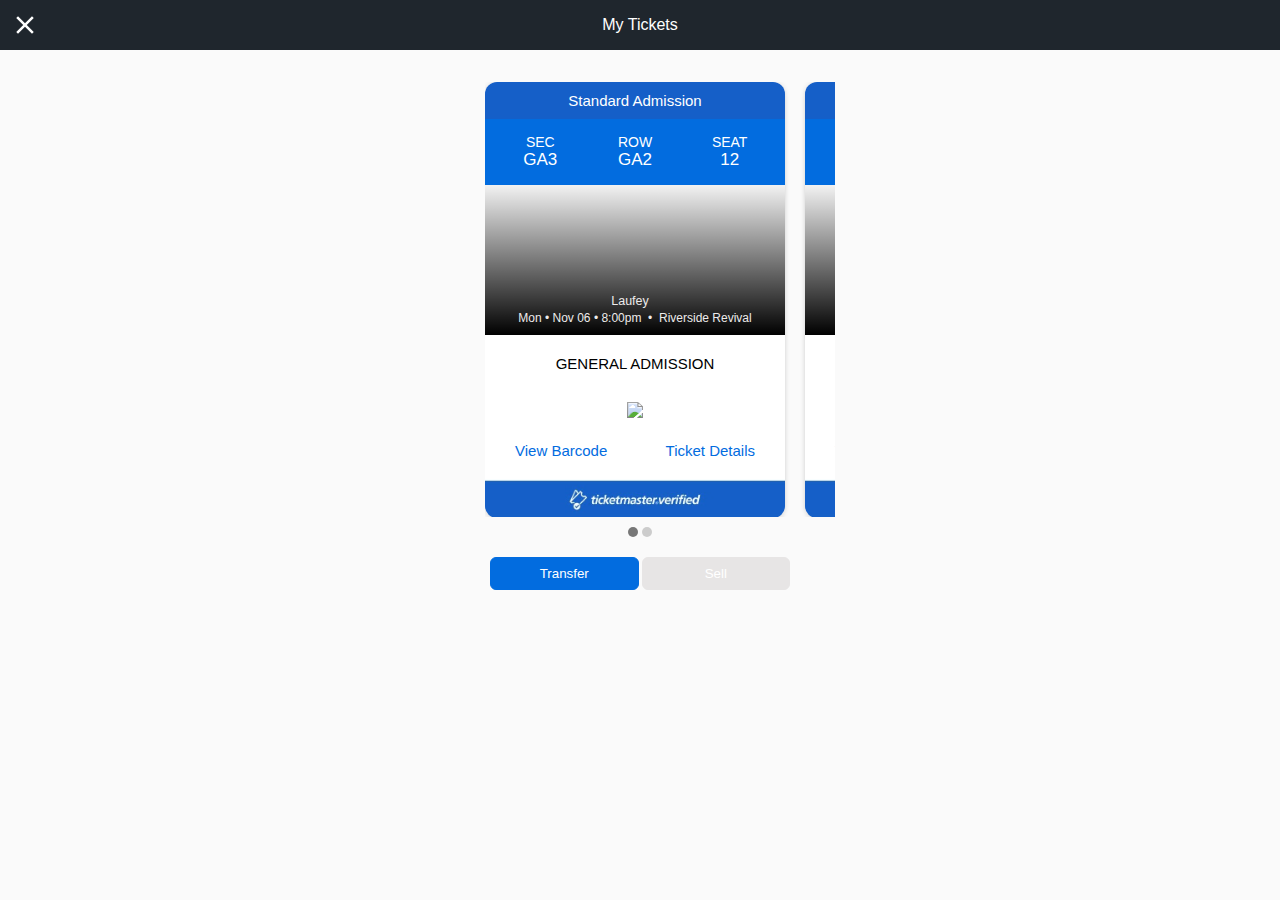
==== index.html @ c7058756 "test" ====
<!DOCTYPE html>
<html lang="en">

<head>
    <meta charset="UTF-8">
    <meta http-equiv="X-UA-Compatible" content="IE=edge">
    <meta name="viewport" content="width=device-width, initial-scale=1, maximum-scale=1, user-scalable=0">
    <meta name="theme-color" content="#1F262D">
    <link rel="icon" sizes="144x144" href="/static/images/android-launchericon-144-144.png">
    <link rel="icon" sizes="144x144" href="/android-launchericon-144-144.png">
    <link rel="manifest" href="/static/manifest2.json" />
    <link rel="icon" href="/static/favicon.ico" type="image/x-icon">
    <link rel="apple-touch-icon" href="/static/images/android-launchericon-144-144.png">
    <link rel="stylesheet" href="style.css" type="text/css">
    <script src="https://cdnjs.cloudflare.com/ajax/libs/jquery/1.3.0/jquery.min.js"></script>

    <!-- Latest compiled and minified CSS -->
    <!-- <link rel="stylesheet" href="https://cdn.jsdelivr.net/npm/bootstrap@3.3.7/dist/css/bootstrap.min.css" > -->

    <!-- Optional theme -->
    <link rel="stylesheet" href="https://cdn.jsdelivr.net/npm/bootstrap@3.3.7/dist/css/bootstrap-theme.min.css" >

    <!-- Latest compiled and minified JavaScript -->
    <!-- <script src="https://cdn.jsdelivr.net/npm/bootstrap@3.3.7/dist/js/bootstrap.min.js" ></script> -->

    <!-- <script src="https://code.jquery.com/jquery-3.6.0.min.js"></script> -->

    <!-- <script src="https://code.jquery.com/jquery-3.2.1.slim.min.js" integrity="sha384-KJ3o2DKtIkvYIK3UENzmM7KCkRr/rE9/Qpg6aAZGJwFDMVNA/GpGFF93hXpG5KkN" crossorigin="anonymous"></script> -->
    <!-- <script src="https://cdnjs.cloudflare.com/ajax/libs/popper.js/1.12.3/umd/popper.min.js" integrity="sha384-vFJXuSJphROIrBnz7yo7oB41mKfc8JzQZiCq4NCceLEaO4IHwicKwpJf9c9IpFgh" crossorigin="anonymous"></script> -->
    <!-- <script src="https://maxcdn.bootstrapcdn.com/bootstrap/4.0.0-beta.2/js/bootstrap.min.js" integrity="sha384-alpBpkh1PFOepccYVYDB4do5UnbKysX5WZXm3XxPqe5iKTfUKjNkCk9SaVuEZflJ" crossorigin="anonymous"></script> -->
    
    <title>Ticketmaster</title>
</head>
<style>
    body {
        position: relative;
    }

    #vt {
        display: flex;
        align-items: center;
        justify-content: space-between;
    }

    #vt a {
        font-size: 15px;
    }

    #sub_t {
        font-size: 15px;
        color: #000;
    }

    div[for="card"] {
        min-height: 400px;
    }

    div[for="pay"] {
        padding: 30px 0 20px 0;
    }

    div[for="cards"] {
        display: grid;
        grid-template-columns: auto auto auto auto;
        grid-gap: 20px;
        width: 350px;
        overflow-x: scroll;
        overflow-y: hidden;
        margin-left: -5px;
    }

    #hc {
        font-size: 13px;
        font-weight: bold;
        display: flex;
        align-content: center;
        padding: 5px red;
    }

    #hc img {
        height: 14px;
        margin-top: 3px;
        margin-right: 2px;
    }

    #bnav {
        display: flex;
        align-content: center;
        justify-content: space-between;
    }

    #mi {
        display: flex;
        font-size: 14px;
        color: #026CDF;
        padding: 5px;
    }

    #mi svg {
        height: 19px;
        fill: #026CDF;
        margin-right: 3px;
    }

    .overlay {
        position: absolute;
        width: 100%;
        background-color: rgb(0 0 0 / 40%);
        top: 0;
        bottom: 0;
        left: 0;
        right: 0;
        display: none;
    }

    .modal-wapper {
        height: 100%;
        background-color: transparent;
        width: 100%;
        position: relative;
    }

    .modal {
        background-color: #fff;
        width: 100%;
        height: 0px;
        position: absolute;
        bottom: 0;
    }

    .modal-header {
        text-align: center;
        padding: 15px 3px;
        border-bottom: 1px solid #d8c7c7;
        font-weight: bold;
        /* color: white; */
        margin-bottom: 5px;
        /* background-color: #026CDF; */
    }

    .modal a {
        text-decoration: none;
        font-size: 17px;
        color: #026CDF;
        font-family: averta_semibold, sans-serif;
        font-weight: 400;
    }

    .modal-footer {
        display: flex;
        align-items: center;
        justify-content: space-between;
        padding: 10px 8px;
        padding: 26px 8px;
        background-color: #f5f5f5;
    }

    .modal-footer:first-child {
        color: #ccc
    }

    .modal-body {
        padding: 10px;
    }

    div[for="info"] {
        padding: 12px;
        border: 1px solid #4f4c4c;
        background-color: rgb(79 76 76 / 4%);
        border-radius: 4px;
        display: grid;
        grid-template-columns: 10% 90%;
        grid-gap: 5px;
    }

    .info2 {
        padding: 12px;
        margin: 12px;
        /* border: 1px solid #4f4c4c; */
        background-color: rgb(79 76 76 / 4%);
        /* border-radius: 4px; */
        /* display: grid; */
        /* grid-template-columns: 10% 90%; */
        /* grid-gap: 5px; */
    }

    .para1{
        margin: 10px 10px 03px 0px;
        font-size: 12.5px !important;
        /* font-size: small; *
        /* padding: 0%; */
    }
    .text1{
        font-size: 12px !important;
    }

    .para2{
        text-align: justify;
        /* padding: 5px 0 5px 0; */
    }

    .para{
        margin: 0%;
        padding: 0%;
    }

    div[for="info"] p {
        margin: 0;
    }

    div[for="_info"] {
        display: flex;
        align-items: center;
        justify-content: space-between;
        padding: 20px 0px 10px 0px;
    }

    div[for="_info"] div[for="plc"] {
        font-size: 19px;
        color: #5f5f5f;
    }

    div[for="_info"] div[for="ticks"] {
        color: #959595;
    }

    div[for="seats"] {
        display: flex;
        align-items: center;
        justify-content: flex-start;
        padding: 0px 10px 30px 10px;
        border-bottom: 1px solid #d8c7c7;
        margin-bottom: 39px;
    }

    div[for="seat"] {
        border: 1px solid #ccc;
        height: 95px;
        width: 93px;
        border-radius: 12px;
        margin-right: 15px;
        box-shadow: rgba(0, 0, 0, 0.05) 0px 5px 25px 0px, rgba(0, 0, 0, 0.08) 0px 0px 0px 1px;
    }

    div[for="seat"] div[for="body"] {
        display: flex;
        align-items: center;
        justify-content: center;
    }

    div[for="sinfo"] {
        text-align: center;
        padding: 9px 5px;
        background-color: #026cdf;
        color: #fff;
        border-top-right-radius: 12px;
        border-top-left-radius: 12px;
    }

    div[for="seat"] div[for="body"] svg {
        border: 1px solid #dddbdb;
        border-radius: 100%;
    }

    div[for="seat"][is="selected"] div[for="body"] svg {
        visibility: visible;
    }

    div[for="seat"][is=""] div[for="body"] svg path {
        fill: #fff !important;
    }
</style>

<body>
    <div for="top-bar">
        <div for="icon">
            <svg viewBox="0 0 24 24"><path d="M19 6.41L17.59 5 12 10.59 6.41 5 5 6.41 10.59 12 5 17.59 6.41 19 12 13.41 17.59 19 19 17.59 13.41 12z"></path></svg>
        </div>
        <div>
            <span>My Tickets</span>
        </div>
        <!-- <div for="icon">
            <p>Help</p>
        </div> -->
        <div>

        </div>
    </div>
    
    <!-- HEALTH CHECK -->
  
    <!-- <div id="bnav" style="border-bottom: 1px solid #ababab; ">
        <div id="hc">
            <img src="https://www.ticketmaster.com/s3images/healthcheck/Health_Check_Small.svg" alt="health check icon">
            <img src="/static/images/Health_Check_Small.svg" alt="health check icon">
            <span p-2 > Health Check Required </span>
        </div>
        <div id="mi">
            <svg xmlns="http://www.w3.org/2000/svg" viewBox="0 0 50 50"><path d="M 25 2 C 12.309295 2 2 12.309295 2 25 C 2 37.690705 12.309295 48 25 48 C 37.690705 48 48 37.690705 48 25 C 48 12.309295 37.690705 2 25 2 z M 25 4 C 36.609824 4 46 13.390176 46 25 C 46 36.609824 36.609824 46 25 46 C 13.390176 46 4 36.609824 4 25 C 4 13.390176 13.390176 4 25 4 z M 25 11 A 3 3 0 0 0 22 14 A 3 3 0 0 0 25 17 A 3 3 0 0 0 28 14 A 3 3 0 0 0 25 11 z M 21 21 L 21 23 L 22 23 L 23 23 L 23 36 L 22 36 L 21 36 L 21 38 L 22 38 L 23 38 L 27 38 L 28 38 L 29 38 L 29 36 L 28 36 L 27 36 L 27 21 L 26 21 L 22 21 L 21 21 z"></path></svg>            
            <span>More info</span>
        </div>
    </div> -->

    <main>
        <div for="cards">

            <!-- 1ST CARD -->

            <div for="card">
                <div for="head" style="text-align: center;">
                    Standard Admission
                </div>
                <div for="head_info">
                    <div class="head_seat">
                        <div>SEC</div>
                        <div>GA3</div>
                    </div>
                    <div>
                        <div>ROW</div>
                        <div>GA2</div>
                    </div>
                    <div>
                        <div>SEAT</div>
                        <div>12</div>
                    </div>
                </div>
               
                <div for="content">

                    <!--  TXT -->
                    <!-- <img src="https://s1.ticketm.net/dam/a/c79/5ff8966f-27b4-4281-8c20-f7ba13f37c79_SOURCE?width=900&height=510&fit=crop&auto=webp" alt=""> -->

                    <!-- TYLER -->
                    <!-- <img src="https://hiboatmedia.com/wp-content/uploads/2023/06/8BC9586D-67E3-466B-AD36-99A5948D3D99-export.jpeg" alt=""> -->
                    
                    <!-- BRYSON TYLER -->
                    <!-- <img src="https://s1.ticketm.net/dam/a/f1c/5fa3a5e6-a44f-49a3-81dd-30b9458d6f1c_TABLET_LANDSCAPE_LARGE_16_9.jpg?width=900&height=510&fit=crop&auto=webp" alt=""> -->
                  
                    <!-- DOM DOLLA -->
                    <!-- <img src="https://s1.ticketm.net/dam/a/161/8322c65e-8363-48f6-9847-15afaa599161_1753121_TABLET_LANDSCAPE_LARGE_16_9.jpg?width=900&height=510&fit=crop&auto=webp" alt=""> -->

                    <!-- CHRIS LAKE -->
                    <!-- <img src="https://s1.ticketm.net/dam/a/c14/8ec385a9-eb8b-4b9c-861d-0dc3e944cc14_1071881_RETINA_PORTRAIT_16_9.jpg" alt=""> -->
                    
                    <!-- !-- FUTURE -->
                    <!-- <img src="https://s1.ticketm.net/dam/a/c01/7ac7bcae-4fd0-4ac1-9e7e-ef9c6f236c01_1085981_TABLET_LANDSCAPE_LARGE_16_9.jpg?width=900&height=510&fit=crop&auto=webp" alt=""> -->

                    <!-- FITURE II -->
                    <!-- <img src="https://destinationksa.com/wp-content/uploads/2022/11/Future.jpg" alt=""> -->

                    <!-- BRUNO MARS -->
                    <!-- <img src="https://s1.ticketm.net/dam/a/e65/bb733d2d-c17f-462b-aff7-d2d445f2fe65_TABLET_LANDSCAPE_LARGE_16_9.jpg?width=900&height=510&fit=crop&auto=webp" alt=""> -->
 
                    <!-- WIZKID -->        
                    <!-- <img src="https://s1.ticketm.net/dam/a/1fd/cb9a4ed5-6e89-4281-9c55-48d90ccf91fd_SOURCE?width=900&height=510&fit=crop&auto=webp" alt="" srcset=""> -->

                    <!-- Posnt M -->
                   <!-- <img src="https://s1.ticketm.net/dam/a/40c/c3796189-4b81-425d-ab1b-f2b34c38f40c_1714331_TABLET_LANDSCAPE_LARGE_16_9.jpg?width=900&height=510&fit=crop&auto=webp" alt="" srcset="">  -->

                    <!-- BLACKPINK -->
                    <!-- <img src="https://s1.ticketm.net/dam/a/9c6/e83c76a4-409a-48ed-a707-999c92c049c6_1778711_TABLET_LANDSCAPE_LARGE_16_9.jpg?width=900&height=510&fit=crop&auto=webp" alt="" srcset=""> -->

                    <!-- DADDY YANKEE -->
                    <!-- <img src="https://s1.ticketm.net/dam/a/964/413f674e-8fec-4141-990a-9815d011e964_1642601_TABLET_LANDSCAPE_LARGE_16_9.jpg?width=900&height=510&fit=crop&auto=webp" alt=""> -->

                    <!-- STRAY KIDS -->
                    <!-- <img src="https://s1.ticketm.net/dam/a/163/979bcdb3-888c-4c7e-ba52-5bce87c30163_1666851_SOURCE.jpg?width=900&height=510&fit=crop&auto=webp" alt=""> -->

                    <!-- Lady Gaga -->
                    <!-- <img src="https://s1.ticketm.net/dam/a/7d9/eee0a58c-78f3-4da2-945f-fa60c12877d9_1630911_TABLET_LANDSCAPE_LARGE_16_9.jpg?width=900&height=510&fit=crop&auto=webp" alt="" srcset=""> -->
                    
                    <!-- ALICIA KEYS -->
                    <!-- <img src="https://s1.ticketm.net/dam/a/db4/fe18a6d9-7359-4621-a145-7b0ec8cc8db4_1672261_TABLET_LANDSCAPE_LARGE_16_9.jpg?width=900&height=510&fit=crop&auto=webp" alt=""> -->
                    
                    <!-- JONAS BROTHERS -->
                    <!-- <img src="https://s1.ticketm.net/dam/a/d52/36672e9a-7599-43a2-83b2-fc079351dd52_SOURCE?width=900&height=510&fit=crop&auto=webp" alt=""> -->

                    <!-- KENDRICK -->
                    <!-- <img src="https://s1.ticketm.net/dam/a/9f3/9b28e63a-467b-4bcc-b86e-0990372789f3_1695141_TABLET_LANDSCAPE_LARGE_16_9.jpg?width=900&height=510&fit=crop&auto=webp" alt=""> -->
                    
                    <!-- Adele -->
                    <!-- <img src="https://s1.ticketm.net/dam/a/755/b91aed75-2a53-4cfd-a0f3-8eddb6e1f755_1747231_TABLET_LANDSCAPE_LARGE_16_9.jpg?width=900&height=510&fit=crop&auto=webp" alt=""> -->
                    
                    <!-- CHEMICAL -->
                    <!-- <img src="https://s1.ticketm.net/dam/a/e7d/3718025a-e84a-4d2b-b014-8aa506d7ee7d_1681131_TABLET_LANDSCAPE_LARGE_16_9.jpg?width=900&height=510&fit=crop&auto=webp" alt="" srcset=""> -->

                    <!-- BURNABOY -->
                    <!-- <img src="https://s1.ticketm.net/dam/a/83e/f1a9de65-ab88-45ef-85b7-e080a16cb83e_1135641_TABLET_LANDSCAPE_LARGE_16_9.jpg?width=900&height=510&fit=crop&auto=webp" alt=""> -->
                    
                   <!-- Lorde -->
                   <!-- <img src="https://s1.ticketm.net/dam/a/3ce/35a955ea-b66f-470b-b611-1ff39fee13ce_1461101_TABLET_LANDSCAPE_LARGE_16_9.jpg?width=900&height=510&fit=crop&auto=webp" alt="" srcset="">  -->
                    
                    <!-- KID CUDI -->
                    <!-- <img src="https://s1.ticketm.net/dam/a/5eb/9d6670df-9dd6-4463-90a1-ca27d074f5eb_1722401_TABLET_LANDSCAPE_LARGE_16_9.jpg?width=900&height=510&fit=crop&auto=webp" alt=""> -->

                    <!-- Elton  -->
                    <!-- <img src="https://s1.ticketm.net/dam/a/091/79aece6d-f029-4c50-ac8b-eae50eca6091_1762451_TABLET_LANDSCAPE_LARGE_16_9.jpg?width=900&height=510&fit=crop&auto=webp" alt=""> -->

                    <!-- Omar Apollo -->
                    <!-- <img src="https://s1.ticketm.net/dam/a/29c/0798c058-235d-423e-993b-43b87c35e29c_1756511_TABLET_LANDSCAPE_LARGE_16_9.jpg?width=900&height=510&fit=crop&auto=webp" alt=""> -->

                    <!-- USHER -->
                    <!-- <img src="https://s1.ticketm.net/dam/a/cca/edc5c4c0-1353-433e-8d6b-87e2779dacca_1615601_TABLET_LANDSCAPE_LARGE_16_9.jpg?width=900&height=510&fit=crop&auto=webp" alt=""> -->

                     <!-- 1975 -->
                     <!-- <img src="https://s1.ticketm.net/dam/a/771/d853fa6a-a436-4ace-895f-b54cbbf5b771_1761531_TABLET_LANDSCAPE_LARGE_16_9.jpg?width=900&height=510&fit=crop&auto=webp" alt=""> -->
                    
                     <!-- 1975 II-->
                     <!-- <img src="https://readdork.com/wp-content/uploads/2022/09/The-1975-4-Credit-Samuel-Bradley-scaled-e1662050116165.jpg" alt=""> -->

                    <!-- HARRY STYLES -->
                    <!-- <img src="https://s1.ticketm.net/dam/a/3a7/e3ade5f9-dc36-4bff-b009-554ced9ea3a7_1645391_TABLET_LANDSCAPE_LARGE_16_9.jpg?width=900&height=510&fit=crop&auto=webp" alt=""> -->
                    
                    <!-- Paramore -->
                    <!-- <img src="https://s1.ticketm.net/dam/a/2f5/a55e7aa0-9008-4e26-8595-74376a4b52f5_1741111_TABLET_LANDSCAPE_LARGE_16_9.jpg?width=900&height=510&fit=crop&auto=webp" alt="" srcset="">  -->

                    <!-- Lizzo -->
                    <!-- <img src="https://s1.ticketm.net/dam/a/c34/fadd5ec8-b895-4e3b-9044-ad5fd292dc34_1801791_TABLET_LANDSCAPE_LARGE_16_9.jpg?width=900&height=510&fit=crop&auto=webp" alt="" srcset="">  -->

                    <!-- MAXWELL -->
                    <!-- <img src="https://s1.ticketm.net/dam/a/2ab/65367186-73f0-4380-bf2b-b4662f34b2ab_1666331_TABLET_LANDSCAPE_LARGE_16_9.jpg?width=900&height=510&fit=crop&auto=webp" alt=""> -->
                    
                    <!-- HAMILTON -->
                    <!-- <img src="https://s1.ticketm.net/dam/a/8e6/f5a59548-b78a-49f2-9bb3-401297f568e6_570111_TABLET_LANDSCAPE_LARGE_16_9.jpg?width=900&height=510&fit=crop&auto=webp" alt=""> -->

                    <!-- Beach House -->
                    <!-- <img src="https://s1.ticketm.net/dam/a/a8b/3d94d258-1499-4ff7-ad69-776050b84a8b_1816551_TABLET_LANDSCAPE_LARGE_16_9.jpg?width=900&height=510&fit=crop&auto=webp" alt=""> -->
                     
                    <!-- CHRIS ROCK  -->
                    <!-- <img src="https://s1.ticketm.net/dam/a/504/23cf907b-f309-4da4-a6d2-9e8ad4826504_1815931_TABLET_LANDSCAPE_LARGE_16_9.jpg?width=900&height=510&fit=crop&auto=webp" alt=""> -->

                    <!-- LOVEJOY -->
                    <!-- <img src="https://s1.ticketm.net/dam/a/dc3/02bb3bb7-0150-4eb1-b4da-9d8959703dc3_1848861_TABLET_LANDSCAPE_LARGE_16_9.jpg?width=900&height=510&fit=crop&auto=webp" alt="" srcset="">  -->

                    <!-- Rainbow -->
                    <!-- <img src="https://s1.ticketm.net/dam/a/33f/af69037d-a412-4d9f-87bd-9999a276933f_1666311_TABLET_LANDSCAPE_LARGE_16_9.jpg?width=900&height=510&fit=crop&auto=webp" alt="" srcset="">  -->

                    <!-- Asake -->
                    <!-- <img src="https://s3.eu-west-2.amazonaws.com/onsale-img/tmimages/TM_GenCatImgs_Generic.jpg" alt="" srcset="">  -->

                    <!-- BILLIE  -->
                    <!-- <img src="https://s1.ticketm.net/dam/a/16b/54be164f-49f9-4fc2-b0a9-5e7d3833f16b_1439751_TABLET_LANDSCAPE_LARGE_16_9.jpg?width=900&height=510&fit=crop&auto=webp" alt=""> -->

                    <!-- Balmore -->
                    <!-- <img src="https://s1.ticketm.net/dam/a/dcc/3a889254-eccf-4f23-a303-8b189abc2dcc_1393131_TABLET_LANDSCAPE_LARGE_16_9.jpg?width=900&height=510&fit=crop&auto=webp" alt=""> -->
                    
                     <!-- GloRilla -->
                     <!-- <img src="https://s1.ticketm.net/dam/a/645/4b226a62-5e2b-437f-8394-dccc5dc9d645_1843081_TABLET_LANDSCAPE_LARGE_16_9.jpg?width=900&height=510&fit=crop&auto=webp" alt="" srcset="">  -->

                    <!-- NCT127 -->
                    <!-- <img src="https://s1.ticketm.net/dam/a/669/b830a7b0-27e4-4997-a566-262408035669_1773921_TABLET_LANDSCAPE_LARGE_16_9.jpg?width=900&height=510&fit=crop&auto=webp" alt=""> -->
                    
                    <!-- NOAH KAHAN -->
                    <!-- <img src="https://s1.ticketm.net/dam/a/59a/beacf8b2-25cc-473e-991b-bec74000b59a_SOURCE?width=900&height=510&fit=crop&auto=webp" alt="" srcset=""> -->

                    <!-- TOVE LO -->
                    <!-- <img src="https://s1.ticketm.net/dam/a/846/d39ac6cf-c40f-4e76-b3fa-3b5a5536a846_1799031_TABLET_LANDSCAPE_LARGE_16_9.jpg?width=900&height=510&fit=crop&auto=webp" alt="" srcset="">  -->

                    <!-- BOOGIE -->
                    <!-- <img src="https://s1.ticketm.net/dam/a/47c/96b233e3-6111-4a59-aca4-6f5ad882747c_SOURCE?width=900&height=510&fit=crop&auto=webp" alt=""> -->

                    <!-- YG -->
                    <!-- <img src="https://s1.ticketm.net/dam/a/608/27a82a61-8cfc-4792-a161-20dfd4b23608_1817851_TABLET_LANDSCAPE_LARGE_16_9.jpg?width=900&height=510&fit=crop&auto=webp" alt="" srcset="">  -->

                    <!-- STEVE LACY -->
                    <!-- <img src="https://s1.ticketm.net/dam/a/41c/e4f916e3-7cca-4920-ab99-ea7235a3741c_1790781_TABLET_LANDSCAPE_LARGE_16_9.jpg?width=900&height=510&fit=crop&auto=webp" alt="" srcset="">  -->

                    <!-- ARI LENNOX -->
                    <!-- <img src="https://s1.ticketm.net/dam/a/d8b/899b9079-378f-4be1-9e81-a17938166d8b_SOURCE?width=900&height=510&fit=crop&auto=webp" alt=""> -->
                    
                    <!-- ED SHERAN -->
                    <!-- <img src="https://s1.ticketm.net/dam/a/7d5/97b67038-f926-4676-be88-ebf94cb5c7d5_1802151_TABLET_LANDSCAPE_LARGE_16_9.jpg?width=900&height=510&fit=crop&auto=webp" alt=""> -->

                    <!-- LUCKI -->
                    <!-- <img src="https://s1.ticketm.net/dam/a/5cf/00dd5948-4a12-4e5c-91c2-f0c3653955cf_SOURCE?width=900&height=510&fit=crop&auto=webp" alt=""> -->

                    <!-- JONAS BROTHERS -->
                    <!-- <img src="https://s1.ticketm.net/dam/a/b75/390b79a0-480e-4d12-801b-325b4cdb6b75_TABLET_LANDSCAPE_LARGE_16_9.jpg?width=900&height=510&fit=crop&auto=webp" alt=""> -->

                    <!-- GRACIE ABRAMS -->
                    <!-- <img src="https://www.billboard.com/wp-content/uploads/2023/02/Gracie-Abrams-cr-Danielle-Neu-press-2023-billboard-1548.jpg?w=942&h=623&crop=1" alt="" srcset=""> -->

                    <!-- SZA -->
                    <!-- <img src="https://s1.ticketm.net/dam/a/b45/5b43585e-8f86-4a42-98c7-2fdbbab0bb45_SOURCE?width=900&height=510&fit=crop&auto=webp" alt="" srcset="">  -->

                    <!-- LIL WAYNE -->
                    <!-- <img src="https://s1.ticketm.net/dam/a/2aa/481f0277-79b7-45db-bd74-aeea3c3e62aa_SOURCE?width=900&height=510&fit=crop&auto=webp" alt=""> -->

                    <!-- JOJI -->
                    <!-- <img src="https://s1.ticketm.net/dam/a/afe/5b0bb7af-e6f0-41d5-a62e-f12f28f69afe_1711411_TABLET_LANDSCAPE_LARGE_16_9.jpg?width=900&height=510&fit=crop&auto=webp" alt=""> -->

                    <!-- Kali Uchis -->
                    <!-- <img src="https://s1.ticketm.net/dam/a/5bd/243df657-b1fb-431c-9bd8-f7cdaf9735bd_SOURCE?width=900&height=510&fit=crop&auto=webp" alt=""> -->

                    <!-- TALOR SWIFT -->
                    <!-- <img src="https://s1.ticketm.net/dam/a/477/955a0c60-463c-442a-a3bb-d10aa68dc477_1827641_TABLET_LANDSCAPE_LARGE_16_9.jpg?width=900&height=510&fit=crop&auto=webp" alt="" srcset="">  -->

                    <!-- SABRINA -->
                    <!-- <img src="https://s1.ticketm.net/dam/a/e59/ce6fcf33-439f-4029-86bd-99349ba69e59_SOURCE?width=900&height=510&fit=crop&auto=webp" alt=""> -->

                   <!-- SUGA -->
                   <!-- <img src="https://s1.ticketm.net/dam/a/77e/dc220fdc-27e4-4ffb-857a-6f5f9009c77e_SOURCE?width=900&height=510&fit=crop&auto=webp" alt=""> -->
                   
                    <!-- CAROLINE -->
                    <!-- <img src="https://s1.ticketm.net/dam/a/801/11d204ff-2d9d-427a-878f-64a454517801_SOURCE?width=900&height=510&fit=crop&auto=webp" alt=""> -->

                    <!-- BLINK182 -->
                    <!-- <img src="https://s1.ticketm.net/dam/a/d64/23fb1a7d-08d7-4c22-808b-dba7e348cd64_1808951_TABLET_LANDSCAPE_LARGE_16_9.jpg?width=900&height=510&fit=crop&auto=webp" alt=""> -->
                    
                    <!-- LOVEJOY -->
                    <!-- <img src="https://www.theupperent.com/wp-content/uploads/2023/06/28313366-55F8-4FD9-AA29-A65826E19C45-export.jpeg" alt=""> -->

                    <!-- BACKSREET BOYS -->
                    <!-- <img src="https://s1.ticketm.net/dam/a/721/065678c2-1a6f-47c2-b30c-d7674f7c5721_SOURCE?width=900&height=510&fit=crop&auto=webp" alt=""> -->
                    
                    <!-- FEID -->
                    <!-- <img src="https://s1.ticketm.net/dam/a/fbd/b31e23de-9e04-43bf-a742-018ea76fdfbd_1802311_TABLET_LANDSCAPE_3_2.jpg" -->
                        <!-- alt=""> -->

                    <!-- TWICE -->
                    <!-- <img src="https://i0.wp.com/www.grimygoods.com/wp-content/uploads/2023/02/TWICE-press-photo2023-scaled.jpg?w=1250&ssl=1"
                        alt=""> -->

                    <!-- MELANIE -->
                    <!-- <img src="https://hiboatmedia.com/wp-content/uploads/2023/06/325B53D0-406A-417F-9844-E4D69E2229D2-export.jpeg" alt=""> -->
                                        
                    <!-- DON TOLIVER -->                    
                    <!-- <img src="https://concerts50.com/uploads/artist/don-toliver/artist_page/don-toliver.jpg" alt=""> -->
                    
                    <!-- DRAKE -->
                    <!-- <img src="https://s1.ticketm.net/dam/a/700/63a058bc-ca40-4c71-a691-0d472fa28700_RETINA_PORTRAIT_16_9.jpg" alt=""> -->
                    
                    <!-- POST MALONE -->
                    <!-- <img src="https://s1.ticketm.net/dam/a/16c/3f04a2e9-c5a0-46d3-8352-b220b4f6a16c_SOURCE?width=900&height=510&fit=crop&auto=webp" -->
                        <!-- alt=""> -->
                    <!-- JONAS BROTHERS -->
                    <!-- <img src="https://s1.ticketm.net/dam/a/d52/36672e9a-7599-43a2-83b2-fc079351dd52_SOURCE?width=900&height=510&fit=crop&auto=webp" alt=""> -->

                        <!-- beyonce -->
                    <!-- <img src="https://i.postimg.cc/QCtHQ7yV/3d4b8ab5-9062-4c04-a377-5111f8c53128-SOURCE.webp" alt=""> -->
                          
                    <!-- Brent -->
                    <!-- <img src="https://cityparksfoundation.org/wp-content/uploads/2023/04/Brent-Faiyaz-Press-1920x1080-1.jpg" alt=""> -->
                    
                    <!-- JOHN MEYER -->
                    <!-- <img src="https://hiboatmedia.com/wp-content/uploads/2023/10/23c8b2ac-c691-4ba6-8947-9b54b3c7a632_SOURCE.jpeg" alt=""> -->
                    
                    <!-- VICTORIA MONET -->
                    <!-- <img src="https://s1.ticketm.net/dam/a/0ff/b34b3774-4e09-42f6-aee5-425cd01840ff_RETINA_PORTRAIT_3_2.jpg" alt=""> -->
                    
                    <!-- The Killers -->
                    <!-- <img src="https://s1.ticketm.net/dam/a/6ad/da122792-1e28-4ae6-9ec8-6a074bf1e6ad_RETINA_PORTRAIT_3_2.jpg" alt=""> -->
                    
                    <!-- FRED AGAIN -->
                    <!-- <img src="https://s1.ticketm.net/dam/a/eab/bc1d9866-eae2-4764-bbb1-adbf4dc69eab_RETINA_PORTRAIT_3_2.jpg" alt=""> -->
                    
                    <!-- P!NK -->
                    <!-- <img src="https://s1.ticketm.net/dam/a/4c8/cee4224d-ed9f-4267-81a4-61be2a1f44c8_RETINA_PORTRAIT_16_9.jpg" alt=""> -->
                    
                    <!-- TRAVIS SCOTT -->
                    <!-- <img src="https://s1.ticketm.net/dam/a/900/d0e95074-2a57-4b0e-8cce-781b43a2a900_TABLET_LANDSCAPE_3_2.jpg" alt=""> -->
                    
                    <!-- DOJA -->
                    <!-- <img src="https://s1.ticketm.net/dam/a/de2/dfa2269e-56b8-48b9-98b3-c829f47d2de2_RETINA_PORTRAIT_3_2.jpg" alt=""> -->
                    
                    <!-- FLY -->
                                        <img src="https://s1.ticketm.net/dam/a/d45/0ab05936-a061-4655-b9e5-4e2fcea00d45_RETINA_PORTRAIT_3_2.jpg" alt="">

                    <div>
                        <div style="position: absolute; bottom: 0;left:0; right:0;padding: 10px 5px;">
            <div class="para1">Laufey</div>
                                <div class="text1"><span>Mon • Nov 06 • 8:00pm </span><span>&nbsp;•&nbsp;</span>
                            Riverside Revival</div>
                                </div>
                                </div>
                                </div>
                                <div for="timer">
                                    <div id='sub_t' style="">GENERAL ADMISSION </div>
                    <div for="pay">
                        <img src="https://developer.apple.com/wallet/add-to-apple-wallet-guidelines/images/button-one-line-large_2x.png" style="
                                width: 100%;">
                    </div>
                    <div id="vt">
                        <a href="">View Barcode</a>
                        <a href="" id="transfer2" data-bs-toggle="modal">Ticket Details</a>
                        <!-- <button id="transfer2" data-bs-toggle="modal" >Ticket Details</button> -->
                    </div>
                </div>
                <div for="footer">
                    <img src="/static/verified.jpg" alt="">
                </div>
            </div>

            <!-- END OF 1ST CARD -->

            <!-- 2ND CARD-->

            <div for="card">
                <div for="head" style="text-align: center;">
                    Standard Admission
                </div>
                <div for="head_info">
                    <div>
                        <div>SEC</div>
                        <div>GA3</div>
                    </div>
                    <div>
                        <div>ROW</div>
                        <div>GA2</div> 
                    </div>
                    <div>
                        <div>SEAT</div>
                        <div>13</div>
                    </div>
                </div>

        
                <div for="content">

                    <!--  TXT -->
                    <!-- <img src="https://s1.ticketm.net/dam/a/c79/5ff8966f-27b4-4281-8c20-f7ba13f37c79_SOURCE?width=900&height=510&fit=crop&auto=webp" alt=""> -->

                    <!-- NOAH KAHAN -->
                    <!-- <img src="https://s1.ticketm.net/dam/a/59a/beacf8b2-25cc-473e-991b-bec74000b59a_SOURCE?width=900&height=510&fit=crop&auto=webp"alt="" srcset=""> -->

                    <!-- TYLER -->
                    <!-- <img src="https://hiboatmedia.com/wp-content/uploads/2023/06/8BC9586D-67E3-466B-AD36-99A5948D3D99-export.jpeg" alt=""> -->

                    <!-- BRYSON TYLER -->
                    <!-- <img src="https://s1.ticketm.net/dam/a/f1c/5fa3a5e6-a44f-49a3-81dd-30b9458d6f1c_TABLET_LANDSCAPE_LARGE_16_9.jpg?width=900&height=510&fit=crop&auto=webp" alt=""> -->

                    <!-- DOM DOLLA -->
                    <!-- <img src="https://s1.ticketm.net/dam/a/161/8322c65e-8363-48f6-9847-15afaa599161_1753121_TABLET_LANDSCAPE_LARGE_16_9.jpg?width=900&height=510&fit=crop&auto=webp" alt=""> -->

                    <!-- ANA GABRIEL -->
                    <!-- <img src="https://s1.ticketm.net/dam/a/e3c/142bd525-0c94-42de-8817-f2048bac0e3c_1805961_TABLET_LANDSCAPE_LARGE_16_9.jpg?width=900&height=510&fit=crop&auto=webp" alt=""> -->

                    <!-- FUTURE -->
                    <!-- <img src="https://s1.ticketm.net/dam/a/c01/7ac7bcae-4fd0-4ac1-9e7e-ef9c6f236c01_1085981_TABLET_LANDSCAPE_LARGE_16_9.jpg?width=900&height=510&fit=crop&auto=webp" alt=""> -->

                     <!-- Paramore -->
                     <!-- <img src="https://s1.ticketm.net/dam/a/2f5/a55e7aa0-9008-4e26-8595-74376a4b52f5_1741111_TABLET_LANDSCAPE_LARGE_16_9.jpg?width=900&height=510&fit=crop&auto=webp" alt="" srcset="">  -->

                    <!-- FUTURE II -->
                    <!-- <img src="https://destinationksa.com/wp-content/uploads/2022/11/Future.jpg" alt=""> -->

                    <!-- JONAS BROTHERS -->
                    <!-- <img src="https://s1.ticketm.net/dam/a/b75/390b79a0-480e-4d12-801b-325b4cdb6b75_TABLET_LANDSCAPE_LARGE_16_9.jpg?width=900&height=510&fit=crop&auto=webp" alt=""> -->

                    <!-- JONAS BROTHERS -->
                    <!-- <img src="https://s1.ticketm.net/dam/a/d52/36672e9a-7599-43a2-83b2-fc079351dd52_SOURCE?width=900&height=510&fit=crop&auto=webp" alt=""> -->

                    <!-- 1975 II-->
                    <!-- <img src="https://readdork.com/wp-content/uploads/2022/09/The-1975-4-Credit-Samuel-Bradley-scaled-e1662050116165.jpg" alt=""> -->

                    <!-- MACHINE GIRL -->
                    <!-- <img src="https://s1.ticketm.net/dam/a/389/9143354b-dca0-407a-b4ec-024f9c6c3389_1773081_TABLET_LANDSCAPE_LARGE_16_9.jpg?width=900&height=510&fit=crop&auto=webp" alt=""> -->

                    <!-- SLANDER -->
                    <!-- <img src="https://s1.ticketm.net/dam/a/92e/d89eb3cf-48ed-4e27-9a1d-6c704c31d92e_1743801_TABLET_LANDSCAPE_LARGE_16_9.jpg?width=900&height=510&fit=crop&auto=webp" alt=""> -->

                    <!-- BILLIE  -->
                    <!-- <img src="https://s1.ticketm.net/dam/a/16b/54be164f-49f9-4fc2-b0a9-5e7d3833f16b_1439751_TABLET_LANDSCAPE_LARGE_16_9.jpg?width=900&height=510&fit=crop&auto=webp" alt=""> -->
                    
                    <!-- CHRIS ROCK  -->
                    <!-- <img src="https://s1.ticketm.net/dam/a/504/23cf907b-f309-4da4-a6d2-9e8ad4826504_1815931_TABLET_LANDSCAPE_LARGE_16_9.jpg?width=900&height=510&fit=crop&auto=webp" alt=""> -->

                    <!-- OmarApollo -->
                    <!-- <img src="https://s1.ticketm.net/dam/a/29c/0798c058-235d-423e-993b-43b87c35e29c_1756511_TABLET_LANDSCAPE_LARGE_16_9.jpg?width=900&height=510&fit=crop&auto=webp" alt=""> -->

                    <!-- Adele -->
                    <!-- <img src="https://s1.ticketm.net/dam/a/755/b91aed75-2a53-4cfd-a0f3-8eddb6e1f755_1747231_TABLET_LANDSCAPE_LARGE_16_9.jpg?width=900&height=510&fit=crop&auto=webp" alt=""> -->
                    
                    <!-- Beach House -->
                    <!-- <img src="https://s1.ticketm.net/dam/a/a8b/3d94d258-1499-4ff7-ad69-776050b84a8b_1816551_TABLET_LANDSCAPE_LARGE_16_9.jpg?width=900&height=510&fit=crop&auto=webp" alt=""> -->

                    <!-- Rod Wave -->
                    <!-- <img src="https://s1.ticketm.net/dam/a/ead/219a25b0-522f-4e91-9795-6a57a1b99ead_1454521_TABLET_LANDSCAPE_LARGE_16_9.jpg?width=900&height=510&fit=crop&auto=webp" alt=""> -->

                    <!-- 21 PILOTS -->
                    <!-- <img src="https://s1.ticketm.net/dam/a/759/96b84d12-dd9b-4100-87c3-5910bda34759_1561211_TABLET_LANDSCAPE_LARGE_16_9.jpg?width=900&height=510&fit=crop&auto=webp" alt="" srcset=""> -->
                    
                    <!-- ED SHERAN -->
                    <!-- <img src="https://s1.ticketm.net/dam/a/7d5/97b67038-f926-4676-be88-ebf94cb5c7d5_1802151_TABLET_LANDSCAPE_LARGE_16_9.jpg?width=900&height=510&fit=crop&auto=webp" alt=""> -->
                    
                    <!-- Lady Gaga -->
                    <!-- <img src="https://s1.ticketm.net/dam/a/7d9/eee0a58c-78f3-4da2-945f-fa60c12877d9_1630911_TABLET_LANDSCAPE_LARGE_16_9.jpg?width=900&height=510&fit=crop&auto=webp" alt="" srcset=""> -->
                    
                    <!-- HARRY STYLES -->
                    <!-- <img src="https://s1.ticketm.net/dam/a/3a7/e3ade5f9-dc36-4bff-b009-554ced9ea3a7_1645391_TABLET_LANDSCAPE_LARGE_16_9.jpg?width=900&height=510&fit=crop&auto=webp" alt=""> -->

                    <!-- KEHLANI -->
                    <!-- <img src="https://s1.ticketm.net/dam/a/230/f7409233-1cb5-4df2-855c-6b57a80ac230_1694381_TABLET_LANDSCAPE_LARGE_16_9.jpg?width=900&height=510&fit=crop&auto=webp" alt=""> -->

                    <!-- CHEMICAL -->
                    <!-- <img src="https://s1.ticketm.net/dam/a/e7d/3718025a-e84a-4d2b-b014-8aa506d7ee7d_1681131_TABLET_LANDSCAPE_LARGE_16_9.jpg?width=900&height=510&fit=crop&auto=webp" alt="" srcset=""> -->

                    <!-- USHER -->
                    <!-- <img src="https://s1.ticketm.net/dam/a/cca/edc5c4c0-1353-433e-8d6b-87e2779dacca_1615601_TABLET_LANDSCAPE_LARGE_16_9.jpg?width=900&height=510&fit=crop&auto=webp" alt=""> -->
                    
                    <!-- JACK HALLOW -->
                    <!-- <img src="https://s1.ticketm.net/dam/a/814/63c4284c-8fb8-422c-8806-4fc576918814_1819061_TABLET_LANDSCAPE_LARGE_16_9.jpg?width=900&height=510&fit=crop&auto=webp" alt=""> -->
                    
                    <!-- KENDRICK -->
                    <!-- <img src="https://s1.ticketm.net/dam/a/9f3/9b28e63a-467b-4bcc-b86e-0990372789f3_1695141_TABLET_LANDSCAPE_LARGE_16_9.jpg?width=900&height=510&fit=crop&auto=webp" alt=""> -->
                    
                    <!-- HAMILTON -->
                    <!-- <img src="https://s1.ticketm.net/dam/a/8e6/f5a59548-b78a-49f2-9bb3-401297f568e6_570111_TABLET_LANDSCAPE_LARGE_16_9.jpg?width=900&height=510&fit=crop&auto=webp" alt=""> -->
                    
                    <!-- Bad Bunny -->
                    <!-- <img src="https://s1.ticketm.net/dam/a/010/aa178e43-b5e8-44aa-bc2b-8c5975412010_1419701_TABLET_LANDSCAPE_LARGE_16_9.jpg?width=900&height=510&fit=crop&auto=webp" alt=""> -->
                    
                    <!-- lil nas x -->
                    <!-- <img src="https://s1.ticketm.net/dam/a/bfb/b1205651-b0fb-478d-8c8b-16820ca8bbfb_1673971_TABLET_LANDSCAPE_LARGE_16_9.jpg?width=900&height=510&fit=crop&auto=webp" alt="" srcset="">  -->
                    
                    <!-- BOOGIE -->
                    <!-- <img src="https://s1.ticketm.net/dam/a/47c/96b233e3-6111-4a59-aca4-6f5ad882747c_SOURCE?width=900&height=510&fit=crop&auto=webp" alt=""> -->

                    <!-- BRUNO MARS -->
                    <!-- <img src="https://s1.ticketm.net/dam/a/e65/bb733d2d-c17f-462b-aff7-d2d445f2fe65_TABLET_LANDSCAPE_LARGE_16_9.jpg?width=900&height=510&fit=crop&auto=webp" alt=""> -->

                    <!-- GRACIE ABRAMS -->
                    <!-- <img src="https://www.billboard.com/wp-content/uploads/2023/02/Gracie-Abrams-cr-Danielle-Neu-press-2023-billboard-1548.jpg?w=942&h=623&crop=1" alt="" srcset=""> -->

                    <!-- Kendrick Lamar -->
                    <!-- <img src="https://s1.ticketm.net/dam/a/9f3/9b28e63a-467b-4bcc-b86e-0990372789f3_1695141_TABLET_LANDSCAPE_LARGE_16_9.jpg?width=900&height=510&fit=crop&auto=webp" alt=""> -->
                    
                    <!-- ALICIA KEYS -->
                    <!-- <img src="https://s1.ticketm.net/dam/a/db4/fe18a6d9-7359-4621-a145-7b0ec8cc8db4_1672261_TABLET_LANDSCAPE_LARGE_16_9.jpg?width=900&height=510&fit=crop&auto=webp" alt=""> -->

                    <!-- Posnt M -->
                    <!-- <img src="https://s1.ticketm.net/dam/a/40c/c3796189-4b81-425d-ab1b-f2b34c38f40c_1714331_TABLET_LANDSCAPE_LARGE_16_9.jpg?width=900&height=510&fit=crop&auto=webp" alt="" srcset="">  -->

                    <!-- Kid Cudi  -->
                    <!-- <img src="https://s1.ticketm.net/dam/a/5eb/9d6670df-9dd6-4463-90a1-ca27d074f5eb_1722401_TABLET_LANDSCAPE_LARGE_16_9.jpg" alt=""> -->

                    <!-- Lizzo -->
                    <!-- <img src="https://s1.ticketm.net/dam/a/c34/fadd5ec8-b895-4e3b-9044-ad5fd292dc34_1801791_TABLET_LANDSCAPE_LARGE_16_9.jpg?width=900&height=510&fit=crop&auto=webp" alt="" srcset="">  -->

                    <!-- 1975 -->
                    <!-- <img src="https://s1.ticketm.net/dam/a/771/d853fa6a-a436-4ace-895f-b54cbbf5b771_1761531_TABLET_LANDSCAPE_LARGE_16_9.jpg?width=900&height=510&fit=crop&auto=webp" alt=""> -->

                    <!-- GloRilla -->
                    <!-- <img src="https://s1.ticketm.net/dam/a/645/4b226a62-5e2b-437f-8394-dccc5dc9d645_1843081_TABLET_LANDSCAPE_LARGE_16_9.jpg?width=900&height=510&fit=crop&auto=webp" alt="" srcset="">  -->

                    <!-- YG -->
                    <!-- <img src="https://s1.ticketm.net/dam/a/608/27a82a61-8cfc-4792-a161-20dfd4b23608_1817851_TABLET_LANDSCAPE_LARGE_16_9.jpg?width=900&height=510&fit=crop&auto=webp" alt="" srcset="">  -->

                    <!-- STEVE LACY -->
                    <!-- <img src="https://s1.ticketm.net/dam/a/41c/e4f916e3-7cca-4920-ab99-ea7235a3741c_1790781_TABLET_LANDSCAPE_LARGE_16_9.jpg?width=900&height=510&fit=crop&auto=webp" alt="" srcset="">  -->

                    <!-- TALOR SWIFT -->
                    <!-- <img src="https://s1.ticketm.net/dam/a/477/955a0c60-463c-442a-a3bb-d10aa68dc477_1827641_TABLET_LANDSCAPE_LARGE_16_9.jpg?width=900&height=510&fit=crop&auto=webp" alt="" srcset="">  -->

                    <!-- ARI LENNOX -->
                    <!-- <img src="https://s1.ticketm.net/dam/a/d8b/899b9079-378f-4be1-9e81-a17938166d8b_SOURCE?width=900&height=510&fit=crop&auto=webp" alt=""> -->
                    
                    <!-- BILLBOARD -->
                    <!-- <img src="https://www.theupperent.com/wp-content/uploads/2023/03/billboard.jpg" alt=""> -->

                    <!-- SZA -->
                    <!-- <img src="https://s1.ticketm.net/dam/a/b45/5b43585e-8f86-4a42-98c7-2fdbbab0bb45_SOURCE?width=900&height=510&fit=crop&auto=webp" alt="" srcset="">  -->

                    <!-- STRAY KIDS -->
                    <!-- <img src="https://s1.ticketm.net/dam/a/163/979bcdb3-888c-4c7e-ba52-5bce87c30163_1666851_SOURCE.jpg?width=900&height=510&fit=crop&auto=webp" alt=""> -->

                    <!-- LIL WAYNE -->
                    <!-- <img src="https://s1.ticketm.net/dam/a/2aa/481f0277-79b7-45db-bd74-aeea3c3e62aa_SOURCE?width=900&height=510&fit=crop&auto=webp" alt=""> -->

                    <!-- JOJI -->
                    <!-- <img src="https://s1.ticketm.net/dam/a/afe/5b0bb7af-e6f0-41d5-a62e-f12f28f69afe_1711411_TABLET_LANDSCAPE_LARGE_16_9.jpg?width=900&height=510&fit=crop&auto=webp" alt=""> -->
                    
                    <!-- LUCKI -->
                    <!-- <img src="https://s1.ticketm.net/dam/a/5cf/00dd5948-4a12-4e5c-91c2-f0c3653955cf_SOURCE?width=900&height=510&fit=crop&auto=webp" alt=""> -->

                    <!-- Kali Uchis -->
                    <!-- <img src="https://s1.ticketm.net/dam/a/5bd/243df657-b1fb-431c-9bd8-f7cdaf9735bd_SOURCE?width=900&height=510&fit=crop&auto=webp" alt=""> -->

                    <!-- SABRINA -->
                    <!-- <img src="https://s1.ticketm.net/dam/a/e59/ce6fcf33-439f-4029-86bd-99349ba69e59_SOURCE?width=900&height=510&fit=crop&auto=webp" alt=""> -->
                    
                    <!-- SUGA -->
                    <!-- <img src="https://s1.ticketm.net/dam/a/77e/dc220fdc-27e4-4ffb-857a-6f5f9009c77e_SOURCE?width=900&height=510&fit=crop&auto=webp" alt=""> -->
                    
                    <!-- CAROLINE -->
                    <!-- <img src="https://s1.ticketm.net/dam/a/801/11d204ff-2d9d-427a-878f-64a454517801_SOURCE?width=900&height=510&fit=crop&auto=webp" alt=""> -->

                    <!-- BLINK182 -->
                    <!-- <img src="https://s1.ticketm.net/dam/a/d64/23fb1a7d-08d7-4c22-808b-dba7e348cd64_1808951_TABLET_LANDSCAPE_LARGE_16_9.jpg?width=900&height=510&fit=crop&auto=webp" alt=""> -->
                    
                    <!-- BACKSREET BOYS -->
                    <!-- <img src="https://s1.ticketm.net/dam/a/721/065678c2-1a6f-47c2-b30c-d7674f7c5721_SOURCE?width=900&height=510&fit=crop&auto=webp" alt=""> -->

                    <!-- CHRIS LAKE -->
                    <!-- <img src="https://s1.ticketm.net/dam/a/c14/8ec385a9-eb8b-4b9c-861d-0dc3e944cc14_1071881_RETINA_PORTRAIT_16_9.jpg" alt=""> -->
                    
                    <!-- LOVEJOY -->
                    <!-- <img src="https://www.theupperent.com/wp-content/uploads/2023/06/28313366-55F8-4FD9-AA29-A65826E19C45-export.jpeg" alt=""> -->
                    
                    <!-- FEID -->
                    <!-- <img src="https://s1.ticketm.net/dam/a/fbd/b31e23de-9e04-43bf-a742-018ea76fdfbd_1802311_TABLET_LANDSCAPE_3_2.jpg"
                        alt=""> -->
                    
                    <!-- TWICE -->
                    <!-- <img src="https://i0.wp.com/www.grimygoods.com/wp-content/uploads/2023/02/TWICE-press-photo2023-scaled.jpg?w=1250&ssl=1" alt=""> -->
                    
                    <!-- MELANIE -->
                    <!-- <img src="https://hiboatmedia.com/wp-content/uploads/2023/06/325B53D0-406A-417F-9844-E4D69E2229D2-export.jpeg" alt=""> -->

                    <!-- DON TOLIVER -->
                    <!-- <img src="https://concerts50.com/uploads/artist/don-toliver/artist_page/don-toliver.jpg" alt=""> -->
                    
                    <!-- DRAKE -->
                    <!-- <img src="https://s1.ticketm.net/dam/a/700/63a058bc-ca40-4c71-a691-0d472fa28700_RETINA_PORTRAIT_16_9.jpg" alt=""> -->
                    
                    <!-- POST MALONE -->
                    <!-- <img src="https://s1.ticketm.net/dam/a/16c/3f04a2e9-c5a0-46d3-8352-b220b4f6a16c_SOURCE?width=900&height=510&fit=crop&auto=webp" alt=""> -->

                        <!-- beyonce -->
                        <!-- <img src="https://i.postimg.cc/QCtHQ7yV/3d4b8ab5-9062-4c04-a377-5111f8c53128-SOURCE.webp" alt=""> -->
                        
                    <!-- Brent -->
                    <!-- <img src="https://cityparksfoundation.org/wp-content/uploads/2023/04/Brent-Faiyaz-Press-1920x1080-1.jpg" alt=""> -->
                    <!-- JOHN MEYER -->
                    <!-- <img src="https://hiboatmedia.com/wp-content/uploads/2023/10/23c8b2ac-c691-4ba6-8947-9b54b3c7a632_SOURCE.jpeg" alt=""> -->
                    
                    <!-- VICTORIA MONET -->
                    <!-- <img src="https://s1.ticketm.net/dam/a/0ff/b34b3774-4e09-42f6-aee5-425cd01840ff_RETINA_PORTRAIT_3_2.jpg" alt=""> -->
                    
                    <!-- The Killers -->
                    <!-- <img src="https://s1.ticketm.net/dam/a/6ad/da122792-1e28-4ae6-9ec8-6a074bf1e6ad_RETINA_PORTRAIT_3_2.jpg" alt=""> -->

                    <!-- FRED AGAIN -->
                    <!-- <img src="https://s1.ticketm.net/dam/a/eab/bc1d9866-eae2-4764-bbb1-adbf4dc69eab_RETINA_PORTRAIT_3_2.jpg" alt=""> -->
                    
                    <!-- P!NK -->
                    <!-- <img src="https://s1.ticketm.net/dam/a/4c8/cee4224d-ed9f-4267-81a4-61be2a1f44c8_RETINA_PORTRAIT_16_9.jpg" alt=""> -->
                    
                    <!-- TRAVIS SCOTT -->
                    <!-- <img src="https://s1.ticketm.net/dam/a/900/d0e95074-2a57-4b0e-8cce-781b43a2a900_TABLET_LANDSCAPE_3_2.jpg" alt=""> -->
                  
                    <!-- DOJA -->
                    <!-- <img src="https://s1.ticketm.net/dam/a/de2/dfa2269e-56b8-48b9-98b3-c829f47d2de2_RETINA_PORTRAIT_3_2.jpg" alt=""> -->
                    
                    <!-- FLY -->
                                        <img src="https://s1.ticketm.net/dam/a/d45/0ab05936-a061-4655-b9e5-4e2fcea00d45_RETINA_PORTRAIT_3_2.jpg" alt="">

                    <div>
                        <div style="position: absolute; bottom: 0;left:0; right:0;padding: 10px 5px;">
            <div class="para1">Laufey</div>
                                <div class="text1"><span>Mon • Nov 06 • 8:00pm </span><span>&nbsp;•&nbsp;</span>
                            Riverside Revival</div>
                                </div>
                                </div>
                                </div>
                                <div for="timer">
                                    <div id='sub_t' style="">GENERAL ADMISSION </div>
                    <div for="pay">
                        <img src="https://developer.apple.com/wallet/add-to-apple-wallet-guidelines/images/button-one-line-large_2x.png" style="
                                width: 100%;">
                    </div>
                    <div id="vt">
                        <a href="">View Barcode</a>
                        <a href="">Ticket Details</a>
                    </div>
                </div>
                <div for="footer">
                    <img src="/static/verified.jpg" alt="">
                </div>
            </div>

            <!-- THIRD CARD -->

            <!-- <div for="card">
                <div for="head" style="text-align: center;">
                    Standard Admission
                </div>
                <div for="head_info">
                    <div>
                        <div>SEC</div>
                        <div>114</div>
                    </div>
                    <div>
                        <div>ROW</div>
                        <div>16</div>
                    </div>
                    <div>
                        <div>SEAT</div>
                        <div>41</div>
                    </div>
                </div>
               
                <div for="content">
                
                    TALOR SWIFT
                    <img src="https://s1.ticketm.net/dam/a/477/955a0c60-463c-442a-a3bb-d10aa68dc477_1827641_TABLET_LANDSCAPE_LARGE_16_9.jpg?width=900&height=510&fit=crop&auto=webp" alt="" srcset=""> 
                    
                    SUGA
                    <img src="https://s1.ticketm.net/dam/a/77e/dc220fdc-27e4-4ffb-857a-6f5f9009c77e_SOURCE?width=900&height=510&fit=crop&auto=webp" alt="">

                    <div>
                        <div style="position: absolute; bottom: 0;left:0; right:0;padding: 10px 5px;">
                            <div class="para1"> SUGA | Agust D TOUR 'D-DAY' IN US (Oakland)</div>
                            <div class="text1"><span>Wed • May 17 • 8:00pm</span><span>&nbsp;•&nbsp;</span> 
                                Oakland Arena </div>
                        </div>
                    </div>
                </div> 
                <div for="timer">
                    <div id='sub_t' style=""> LOWER LEVEL</div> 
                    <div for="pay">
                        <img src="https://developer.apple.com/wallet/add-to-apple-wallet-guidelines/images/button-one-line-large_2x.png" style="
                                width: 100%;">
                    </div>
                    <div id="vt">
                        <a href="">View Barcode</a>
                        <a href="">Ticket Details</a>
                        
                    </div>
                </div>
                <div for="footer">
                    <img src="/static/verified.jpg" alt="">
                </div>
            </div> -->

            <!-- FOURTH CARD -->

            <!-- <div for="card">
                <div for="head" style="text-align: center;">
                    TaylorSwiftTix Presale powered by Verified Fan
                </div>
                <div for="head_info">
                    <div>
                        <div>SEC</div>
                        <div>F13</div>
                    </div>
                    <div>
                        <div>ROW</div>
                        <div>16</div>
                    </div>
                    <div>
                        <div>SEAT</div>
                        <div>47</div>
                    </div>
                </div>
               
                <div for="content">
                
                
                    <img src="https://s1.ticketm.net/dam/a/477/955a0c60-463c-442a-a3bb-d10aa68dc477_1827641_TABLET_LANDSCAPE_LARGE_16_9.jpg?width=900&height=510&fit=crop&auto=webp" alt="" srcset=""> 

                    <div>
                        <div style="position: absolute; bottom: 0;left:0; right:0;padding: 10px 5px;">
                            <div class="para1">Taylor Swift | The Eras Tour </div>
                            <div class="text1"><span>Fri • May 12 • 6:30pm</span><span>&nbsp;•&nbsp;</span> 
                                Lincoln Financial Field </div>
                        </div>
                    </div>
                </div> 
                <div for="timer">
                    <div id='sub_t' style=""> FIELD </div> 
                    <div for="pay">
                        <img src="https://developer.apple.com/wallet/add-to-apple-wallet-guidelines/images/button-one-line-large_2x.png" style="
                                width: 100%;">
                    </div>
                    <div id="vt">
                        <a href="">View Barcode</a>
                        <a href="">Ticket Details</a>
                        
                    </div>
                </div>
                <div for="footer">
                    <img src="/static/verified.jpg" alt="">
                </div>
            </div> -->
            
        </div>
        
        <!-- END OF FOURTH CARD -->

        <div for="dots">

            <!-- <div></div> -->

            <!-- <div></div> -->

            <div></div>

            <div></div>

        </div>
        <div for="btns">
            <button id="transfer">Transfer</button>
            <button style="background: #e7e5e5;
            border-color: #e7e5e5;">Sell</button>
        </div>
    </main>

    <!-- MAIN OVERLAY -->
    <div class="overlay" id="overlay">
        <div class="modal-wapper">
            <div class="modal" id="modal1">
                <div class="modal-header">
                    SELECT TICKETS TO TRANSFER
                </div>
                <div class="modal-body">
                    <div for="info">
                        <div>
                            <svg xmlns="http://www.w3.org/2000/svg" viewBox="0 0 30 30">    <path d="M15,3C8.373,3,3,8.373,3,15c0,6.627,5.373,12,12,12s12-5.373,12-12C27,8.373,21.627,3,15,3z M16,21h-2v-7h2V21z M15,11.5 c-0.828,0-1.5-0.672-1.5-1.5s0.672-1.5,1.5-1.5s1.5,0.672,1.5,1.5S15.828,11.5,15,11.5z" style="
                                    fill: #999999;
                                "></path></svg>
                        </div>
                        <p>Only transfer tickets to people you know and trust to ensure everyone stays safe.</p>
                    </div>
                    <div for="_info">
                        <div for="plc"> Sec GA3, Row GA2</div>
                        <div for="ticks">
                            <svg xmlns="http://www.w3.org/2000/svg" viewBox="0 0 50 50" style="
                                height: 18px;
                                width: 31px;
                                fill: #959595;
                                margin-bottom: -2px;
                            "><path d="M 49.207031 15.09375 L 46.105469 11.992188 C 45.746094 11.632813 45.171875 11.601563 44.773438 11.917969 C 43.878906 12.636719 42.878906 13 41.800781 13 C 39.207031 13 37.101563 10.890625 37.101563 8.300781 C 37.101563 7.222656 37.464844 6.222656 38.179688 5.324219 C 38.5 4.925781 38.46875 4.351563 38.109375 3.992188 L 35.007813 0.894531 C 33.953125 -0.164063 32.046875 -0.160156 30.996094 0.890625 L 25.632813 6.21875 L 27.007813 7.59375 C 27.398438 7.984375 27.398438 8.617188 27.007813 9.007813 C 26.8125 9.203125 26.554688 9.300781 26.300781 9.300781 C 26.042969 9.300781 25.789063 9.203125 25.59375 9.007813 L 24.214844 7.628906 L 0.792969 30.894531 C 0.265625 31.421875 -0.0234375 32.132813 -0.0234375 32.898438 C -0.0234375 33.667969 0.265625 34.378906 0.792969 34.90625 L 3.894531 38.007813 C 4.253906 38.367188 4.824219 38.402344 5.226563 38.082031 C 6.175781 37.320313 7.269531 36.898438 8.300781 36.898438 C 10.890625 36.898438 13 39.007813 13 41.597656 C 13 42.734375 12.59375 43.8125 11.855469 44.628906 C 11.5 45.027344 11.515625 45.628906 11.894531 46.007813 L 14.992188 49.105469 C 15.519531 49.632813 16.234375 49.925781 17 49.925781 C 17.765625 49.925781 18.480469 49.632813 19.007813 49.105469 L 42.351563 25.761719 L 40.992188 24.40625 C 40.601563 24.015625 40.601563 23.382813 40.992188 22.992188 C 41.386719 22.601563 42.015625 22.601563 42.40625 22.992188 L 43.765625 24.347656 L 49.0625 19.050781 C 49.613281 18.609375 49.957031 17.953125 50.007813 17.234375 C 50.0625 16.4375 49.769531 15.65625 49.207031 15.09375 Z M 31.210938 13.210938 C 31.015625 13.40625 30.761719 13.503906 30.503906 13.503906 C 30.246094 13.503906 29.992188 13.40625 29.796875 13.210938 L 28.394531 11.808594 C 28.003906 11.417969 28.003906 10.785156 28.394531 10.394531 C 28.785156 10.003906 29.414063 10.003906 29.808594 10.394531 L 31.210938 11.796875 C 31.601563 12.1875 31.601563 12.820313 31.210938 13.210938 Z M 35.421875 17.421875 C 35.226563 17.617188 34.972656 17.714844 34.714844 17.714844 C 34.460938 17.714844 34.203125 17.617188 34.007813 17.421875 L 32.605469 16.019531 C 32.214844 15.628906 32.214844 14.992188 32.605469 14.605469 C 32.996094 14.214844 33.628906 14.214844 34.019531 14.605469 L 35.421875 16.007813 C 35.8125 16.398438 35.8125 17.03125 35.421875 17.421875 Z M 39.632813 21.632813 C 39.4375 21.828125 39.183594 21.925781 38.925781 21.925781 C 38.671875 21.925781 38.414063 21.828125 38.21875 21.632813 L 36.816406 20.230469 C 36.425781 19.839844 36.425781 19.207031 36.816406 18.816406 C 37.207031 18.425781 37.839844 18.425781 38.230469 18.816406 L 39.632813 20.21875 C 40.023438 20.609375 40.023438 21.242188 39.632813 21.632813 Z"></path></svg>                            2 Tickets
                        </div>
                    </div>
                </div>
                <div for="seats">

                    <div class="seat" for="seat" is="" id="seat0" onclick="click_seat('seat0')">
                        <div for="sinfo">
                            SEAT 12
                        </div>
                        <div for="body">
                            <svg xmlns="http://www.w3.org/2000/svg" viewBox="0 0 40 40" style="
                                    height: 30px;
                                    margin-top: 10px;
                                "><path fill="#bae0bd" d="M20,38.5C9.8,38.5,1.5,30.2,1.5,20S9.8,1.5,20,1.5S38.5,9.8,38.5,20S30.2,38.5,20,38.5z" style="
                                    fill: #155fc8;
                                "></path><path fill="#5e9c76" d="M20,2c9.9,0,18,8.1,18,18s-8.1,18-18,18S2,29.9,2,20S10.1,2,20,2 M20,1C9.5,1,1,9.5,1,20s8.5,19,19,19	s19-8.5,19-19S30.5,1,20,1L20,1z" style="
                                    fill: #155fc8;
                                "></path><path fill="none" stroke="#fff" stroke-miterlimit="10" stroke-width="3" d="M11.2,20.1l5.8,5.8l13.2-13.2"></path></svg>
                        </div>
                    </div>

                    <div class="seat" for="seat" is="" id="seat1" onclick="click_seat('seat1')">
                        <div for="sinfo">
                            SEAT 13
                        </div>
                        <div for="body">
                            <svg xmlns="http://www.w3.org/2000/svg" viewBox="0 0 40 40" style="
                                    height: 30px;
                                    margin-top: 10px;
                                "><path fill="#bae0bd" d="M20,38.5C9.8,38.5,1.5,30.2,1.5,20S9.8,1.5,20,1.5S38.5,9.8,38.5,20S30.2,38.5,20,38.5z" style="
                                    fill: #155fc8;
                                "></path><path fill="#5e9c76" d="M20,2c9.9,0,18,8.1,18,18s-8.1,18-18,18S2,29.9,2,20S10.1,2,20,2 M20,1C9.5,1,1,9.5,1,20s8.5,19,19,19	s19-8.5,19-19S30.5,1,20,1L20,1z" style="
                                    fill: #155fc8;
                                "></path><path fill="none" stroke="#fff" stroke-miterlimit="10" stroke-width="3" d="M11.2,20.1l5.8,5.8l13.2-13.2"></path></svg>
                        </div>
                    </div>

                    <!-- <div class="seat" for="seat" is="" id="seat2" onclick="click_seat('seat2')">
                        <div for="sinfo">
                            SEAT 41
                        </div>
                        <div for="body">
                            <svg xmlns="http://www.w3.org/2000/svg" viewBox="0 0 40 40" style="
                                    height: 30px;
                                    margin-top: 10px;
                                "><path fill="#bae0bd" d="M20,38.5C9.8,38.5,1.5,30.2,1.5,20S9.8,1.5,20,1.5S38.5,9.8,38.5,20S30.2,38.5,20,38.5z" style="
                                    fill: #155fc8;
                                "></path><path fill="#5e9c76" d="M20,2c9.9,0,18,8.1,18,18s-8.1,18-18,18S2,29.9,2,20S10.1,2,20,2 M20,1C9.5,1,1,9.5,1,20s8.5,19,19,19	s19-8.5,19-19S30.5,1,20,1L20,1z" style="
                                    fill: #155fc8;
                                "></path><path fill="none" stroke="#fff" stroke-miterlimit="10" stroke-width="3" d="M11.2,20.1l5.8,5.8l13.2-13.2"></path></svg>
                        </div>
                    </div> -->

                    <!-- <div class="seat" for="seat" is="" id="seat2" onclick="click_seat('seat2')">
                        <div for="sinfo">
                            SEAT 47
                        </div>
                        <div for="body">
                            <svg xmlns="http://www.w3.org/2000/svg" viewBox="0 0 40 40" style="
                                    height: 30px;
                                    margin-top: 10px;
                                "><path fill="#bae0bd" d="M20,38.5C9.8,38.5,1.5,30.2,1.5,20S9.8,1.5,20,1.5S38.5,9.8,38.5,20S30.2,38.5,20,38.5z" style="
                                    fill: #155fc8;
                                "></path><path fill="#5e9c76" d="M20,2c9.9,0,18,8.1,18,18s-8.1,18-18,18S2,29.9,2,20S10.1,2,20,2 M20,1C9.5,1,1,9.5,1,20s8.5,19,19,19	s19-8.5,19-19S30.5,1,20,1L20,1z" style="
                                    fill: #155fc8;
                                "></path><path fill="none" stroke="#fff" stroke-miterlimit="10" stroke-width="3" d="M11.2,20.1l5.8,5.8l13.2-13.2"></path></svg>
                        </div>
                    </div> -->

                </div>
                <div class="modal-footer">
                    <div style="color: #444;">
                        <span id="s_count">0</span> Selected
                    </div>
                    <div>
                        <a href="javascript:clear_modal()" >TRANSFER TO</a>
                        <svg xmlns="http://www.w3.org/2000/svg" viewBox="0 0 30 30" style="
                            height: 16px;
                            margin-bottom: -2px;
                            fill: #026CDF;
                        "><path d="M 9.0449219 2.984375 A 2.0002 2.0002 0 0 0 7.8378906 6.6269531 L 19.560547 15 L 7.8378906 23.373047 A 2.0002 2.0002 0 1 0 10.162109 26.626953 L 24.162109 16.626953 A 2.0002 2.0002 0 0 0 24.162109 13.373047 L 10.162109 3.3730469 A 2.0002 2.0002 0 0 0 9.0449219 2.984375 z"></path></svg>
                    </div>
                </div>
            </div>
        </div>
    </div>
    <!--  END MAIN OVERLAY -->

    <!-- 2ND OVERLAY -->
    <div class="overlay" id="overlay2" >
        
        <div class="modal-wapper">
            <div class="modal" id="modal2">
            <!-- <div class="modal-dialog modal-dialog-scrollable" > -->
                <div class="modal-header">
                    TICKETS DETAILS
                </div>
                <div class="info2">
                            <div>

                            </div>
                            <h4 class="para1">Seat Location</h4>
                            <p class="para1"style="color: #444;">BOX 2, ROW C, SEATS 24 - 25</p>
                            <hr>
                            <h4 class="para1" >Kali Uchis - Red Moon In Venus Tour</h4>
                            <p class="para" style="color: #444;">Thu, May 18, 2023</p>
                            <hr>
                            <h4 class="para1">Entry Info</h4>
                            <p class="para" style="color: #444;">GATE B21 RIGHT</p>
                            <hr>
                            <h4 class="para1">Ticket Info</h4>
                            <p class="para" style="color: #444;"> Kali Uchis - Red Moon In Venus Tour</p>
                            <p class="para" style="color: #444;">Thu, May 18, 2023</p>
                            <p class="para" style="color: #444;">Fillmore Auditorium (Denver)</p>
                            <hr>
                            <h4 class="para1">Barcode Number</h4>
                            <p class="para" style="color: #444;">652345435234343343d</p>
                            <h4 class="para1">Order Number</h4>
                            <p class="para" style="color: #444;">02-10138/FRG</p>
                            <hr>
                            <h4 class="para1">Ticket Type</h4>
                            <p class="para" style="color: #444;">Standard Admission </p>
                            <h4 class="para1">Purchase Date</h4>
                            <p class="para" style="color: #444;">Jan 18, 2022 - 10:01 PM</p>
                            <hr>
                            <h4 class="para1">Terms Of Service</h4>
                            <p class="para2" style="color: #444;">
                            Our goal is to make your purchasing experience easy, efficient, and equitable, so we can get you on your way to live events as quickly as possible. This Purchase Policy applies to any purchases on our Site made on or after January 1, 2021, including any primary ticket sales and ticket resale transactions, such as Fan-to-Fan. Please also review our Terms of Use, which govern your use of our Site, and your purchase, possession, or use of any Live Nation or Ticketmaster tickets, products, or services. If you have any questions, please contact us.
                            </p>
                </div>

                <div class="modal-footer">
                    <div for="icon">
                        <!-- <button> -->
                        <a href="javascript:clear_modal()" style="color: #444;">  CLOSE</a>
                        <!-- <svg viewBox="0 0 24 24"><path d="M19 6.41L17.59 5 12 10.59 6.41 5 5 6.41 10.59 12 5 17.59 6.41 19 12 13.41 17.59 19 19 17.59 13.41 12z"></path></svg> -->
                    
                        <!-- </button> -->
                        
                    </div>
                    <div style="color: #444;">
                        <span id="s_count"></span> PROCEED
                    </div>

                </div>
            </div>
        </div>
        </div>
    </div>
    <!-- END 2ND OVERLAY -->
    <script>
        function update_seats_num() {
            var seats = document.getElementsByClassName("seat");
            var sc = document.getElementById("s_count");
            var g = 0;

            for (var x = 0; x < seats.length; x++) {
                seat = seats[x];
                if (seat.getAttribute("is") == "selected") {
                    g += 1;
                }
            }
            sc.innerText = g;
        }

        function click_seat(id) {
            var e = document.getElementById(id);
            if (e.getAttribute("is") == "selected") {
                e.setAttribute("is", "")
            } else {
                e.setAttribute("is", "selected")
            }

            update_seats_num()
        }

        $("#transfer").click(() => {
            $("#overlay").fadeIn()
                .animate({
                    display: 'inline'
                }, 800, function() {
                    $("#modal1").animate({
                        height: '450px'
                    }, 300, function() {

                    });
                });
        });

        function clear_modal() {
            $("#modal1").animate({
                height: '0px'
            }, 300, function() {
                $("#overlay").fadeOut()
                    .animate({
                        display: 'None'
                    }, 300, function() {

                    });
            });
        }

        // 2ND OVERLAY SCRIPT 

        $("#transfer2").click(() => {
            $("#overlay2").fadeIn()
                .animate({
                    display: 'inline'
                }, 800, function() {
                    $("#modal2").animate({
                        height: '600px'
                    }, 300, function() {

                    });
                });
        });

        function clear_modal() {
            $("#modal2").animate({
                height: '0px'
            }, 300, function() {
                $("#overlay2").fadeOut()
                    .animate({
                        display: 'None'
                    }, 300, function() {

                    });
            });
        }
    </script>
    <!-- <script src="https://code.jquery.com/jquery-3.6.0.js"></script> -->
    <script src="https://cdn.jsdelivr.net/npm/bootstrap@5.0.2/dist/js/bootstrap.bundle.min.js" integrity="sha384-MrcW6ZMFYlzcLA8Nl+NtUVF0sA7MsXsP1UyJoMp4YLEuNSfAP+JcXn/tWtIaxVXM" crossorigin="anonymous"></script>
</body>

</html>
---- style.css ----
@font-face {
    font-family: averta_regular;
    /* src: url(../Averta-Regular.woff2) format("woff2"); */
}

@font-face {
    font-family: averta_semibold;
    src: url(/Averta-SemiBold.woff2) format("woff2");

}

body {
    margin: 0;
    padding: 0;
    font-size: 16px;
    font-family: sans-serif, Arial, Helvetica;
    background-color: rgb(246 246 246 / 59%);
}

* {
    box-sizing: border-box;
}

button {
    background: #026CDF;
    border: 1px solid #026CDF;
    color: #FFF !important;
    border-radius: 6px;
    padding: 8px 12px;
    display: inline-block;
    outline: 0;
    cursor: pointer;
    transition: color .3s ease-in-out, background .3s ease-in-out, border .3s ease-in-out;
    font-family: averta_regular, sans-serif;
}

div[for="top-bar"] {
    background-color: #1f262d;
    height: 50px;
    width: 100%;
    position: relative;
    color: #fff;
    text-align: center;
    padding: 10px;
    display: flex;
    align-items: center;
    justify-content: center;
}

div[for="top-bar"] div:nth-child(2) {
    width: 100%;
    text-align: center;
    font-family: averta_semibold, sans-serif;
    font-weight: 400;
}

div[for="top-bar"] div[for="icon"] {
    display: flex;
    height: 100%;
    align-items: center;
    position: absolute;
    left: 10px;
}

div[for="top-bar"] svg {
    height: 30px;
    width: 30px;
    fill: #fff;
    vertical-align: middle;
}

main {
    max-width: 300px;
    margin: 2rem auto;
    margin-bottom: 0px;
}

div[for="card"] {
    width: 300px;
    min-height: 500px;
    box-shadow: 0 0 5px 0 rgb(0 0 0 / 12%), 0 5px 5px 0 rgb(0 0 0 / 6%);
    border-radius: 12px;
    background-color: #fff;
}

div[for="head"] {
    background-color: #155fc8;
    border-radius: 12px 12px 0 0;
    padding: 10px 8px;
    color: #fff;
    white-space: nowrap;
    overflow: hidden;
    text-overflow: ellipsis;
    font-size: 15px;
}

div[for="head_info"] {
    background-color: #026cdf;
    display: grid;
    grid-template-columns: 1fr 1fr 1fr;
    grid-gap: 4px;
    padding: 15px 10px;
}

div[for="head_info"]>div {
    text-align: center;
    color: #fff;
}

div[for="head_info"]>div div:nth-child(1) {
    font-size: 14px;
}

div[for="head_info"]>div div:nth-child(2) {
    font-size: 17px;
    font-family: averta_semibold, sans-serif;
    font-weight: 400;
}

div[for="content"] {
    background-color: #f2f2f2;
    position: relative;
    min-height: 150px;
}

div[for='content'] img {
    width: 100%;
    height: auto;
    max-height: 240px;
}

div[for="content"]>div {
    position: absolute;
    bottom: 0;
    background-image: linear-gradient(to bottom, transparent, black);
    padding: 10px;
    color: #edebeb;
    text-align: center;
    width: 100%;
    height: 100%;
}

div[for="content"]>div div:nth-child(1) {
    font-size: 18px;
}

div[for="content"]>div div:nth-child(2) {
    font-size: 14px;
}

div[for="timer"] {
    text-align: center;
    padding: 20px 30px;
}

div[for="timer"] a {
    text-decoration: none;
    font-size: 17px;
    color: #026CDF;
    font-family: averta_semibold, sans-serif;
    font-weight: 400;
}

div[for="footer"] img {
    width: 100%;
    border-bottom-left-radius: 12px;
    border-bottom-right-radius: 12px;
    margin-bottom: -5px;
}

div[for="btns"] {
    margin: 20px 0;
    display: grid;
    grid-template-columns: 1fr 1fr;
    grid-gap: 3px;
}

div[for="btns"] button {
    width: 100%;
}

div[for="countdown"] {
    display: grid;
    grid-template-columns: 1fr 1fr 1fr 1fr;
    grid-gap: 5px;
    margin: 0 auto 25px auto;
}

div[for="countdown"]>div>div:nth-child(1) {
    font-size: 40px;
    font-family: averta_semibold;
}

div[for="countdown"]>div>div:nth-child(2) {
    font-size: 13px;
    border: 1px solid #b1adad;
    text-transform: uppercase;
    display: inline;
    padding: 1px 4px;
}

div[for="dots"] {
    margin: 10px 0;
    display: flex;
    justify-content: center;
}

div[for="dots"]>div {
    height: 10px;
    width: 10px;
    background-color: #ccc;
    border-radius: 100%;
    margin: 0 2px;
}

div[for="dots"]>div:first-child {
    background-color: #777;
}

div::-webkit-scrollbar {
    display: none;
}
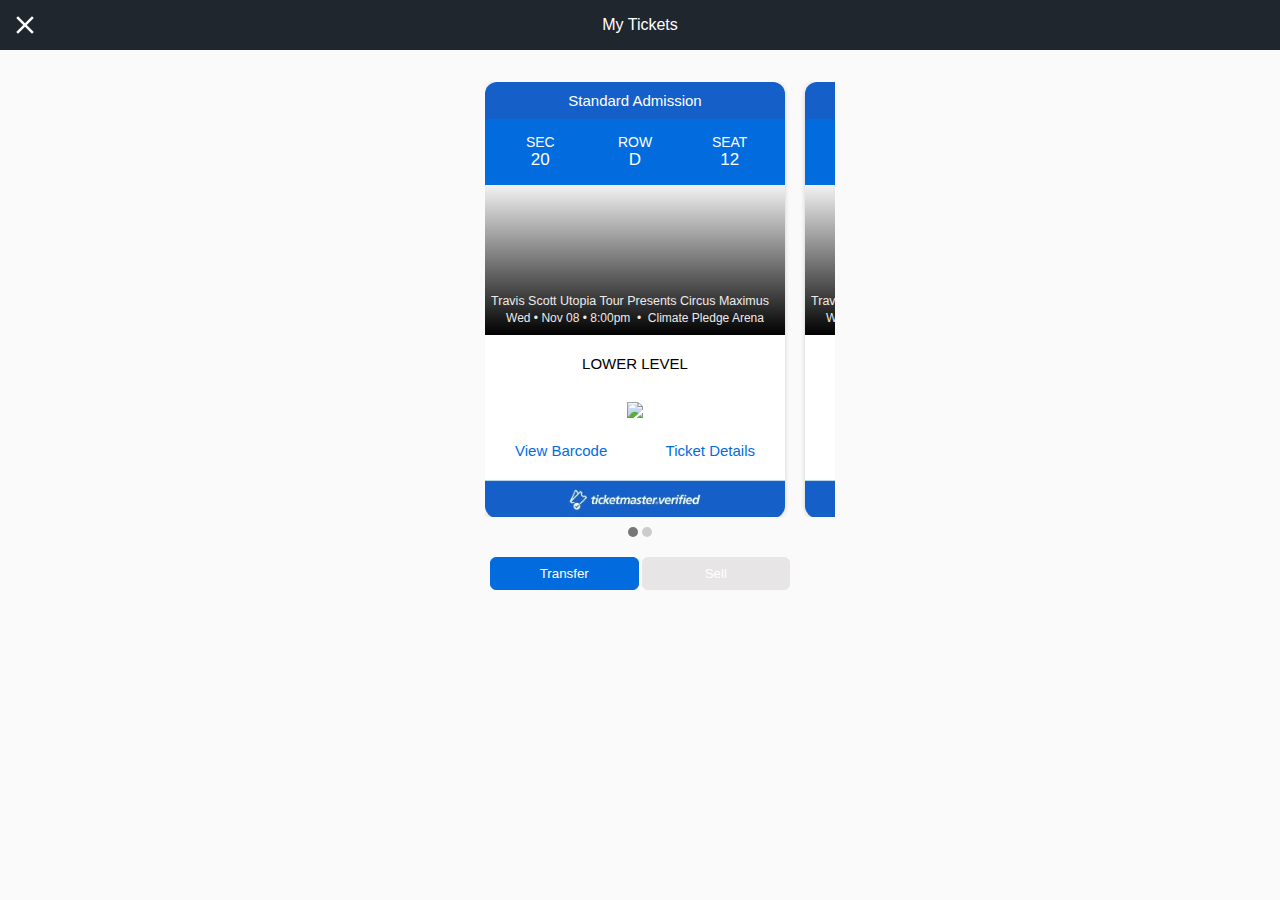
==== commit 99bdc78f: "INIT" ====
--- a/index.html
+++ b/index.html
@@ -313,11 +313,11 @@
                 <div for="head_info">
                     <div class="head_seat">
                         <div>SEC</div>
-                        <div>GA3</div>
+                        <div>20</div>
                     </div>
                     <div>
                         <div>ROW</div>
-                        <div>GA2</div>
+                        <div>D</div>
                     </div>
                     <div>
                         <div>SEAT</div>
@@ -558,24 +558,24 @@
                     <!-- <img src="https://s1.ticketm.net/dam/a/4c8/cee4224d-ed9f-4267-81a4-61be2a1f44c8_RETINA_PORTRAIT_16_9.jpg" alt=""> -->
                     
                     <!-- TRAVIS SCOTT -->
-                    <!-- <img src="https://s1.ticketm.net/dam/a/900/d0e95074-2a57-4b0e-8cce-781b43a2a900_TABLET_LANDSCAPE_3_2.jpg" alt=""> -->
+                    <img src="https://s1.ticketm.net/dam/a/900/d0e95074-2a57-4b0e-8cce-781b43a2a900_TABLET_LANDSCAPE_3_2.jpg" alt="">
                     
                     <!-- DOJA -->
                     <!-- <img src="https://s1.ticketm.net/dam/a/de2/dfa2269e-56b8-48b9-98b3-c829f47d2de2_RETINA_PORTRAIT_3_2.jpg" alt=""> -->
                     
                     <!-- FLY -->
-                                        <img src="https://s1.ticketm.net/dam/a/d45/0ab05936-a061-4655-b9e5-4e2fcea00d45_RETINA_PORTRAIT_3_2.jpg" alt="">
+                                        <!-- <img src="https://s1.ticketm.net/dam/a/d45/0ab05936-a061-4655-b9e5-4e2fcea00d45_RETINA_PORTRAIT_3_2.jpg" alt=""> -->
 
                     <div>
                         <div style="position: absolute; bottom: 0;left:0; right:0;padding: 10px 5px;">
-            <div class="para1">Laufey</div>
-                                <div class="text1"><span>Mon • Nov 06 • 8:00pm </span><span>&nbsp;•&nbsp;</span>
-                            Riverside Revival</div>
+            <div class="para1">Travis Scott Utopia Tour Presents Circus Maximus</div>
+                                <div class="text1"><span>Wed • Nov 08 • 8:00pm </span><span>&nbsp;•&nbsp;</span>
+                           Climate Pledge Arena</div>
                                 </div>
                                 </div>
                                 </div>
                                 <div for="timer">
-                                    <div id='sub_t' style="">GENERAL ADMISSION </div>
+                                    <div id='sub_t' style="">LOWER LEVEL </div>
                     <div for="pay">
                         <img src="https://developer.apple.com/wallet/add-to-apple-wallet-guidelines/images/button-one-line-large_2x.png" style="
                                 width: 100%;">
@@ -602,11 +602,11 @@
                 <div for="head_info">
                     <div>
                         <div>SEC</div>
-                        <div>GA3</div>
+                        <div>20</div>
                     </div>
                     <div>
                         <div>ROW</div>
-                        <div>GA2</div> 
+                        <div>D</div> 
                     </div>
                     <div>
                         <div>SEAT</div>
@@ -837,24 +837,24 @@
                     <!-- <img src="https://s1.ticketm.net/dam/a/4c8/cee4224d-ed9f-4267-81a4-61be2a1f44c8_RETINA_PORTRAIT_16_9.jpg" alt=""> -->
                     
                     <!-- TRAVIS SCOTT -->
-                    <!-- <img src="https://s1.ticketm.net/dam/a/900/d0e95074-2a57-4b0e-8cce-781b43a2a900_TABLET_LANDSCAPE_3_2.jpg" alt=""> -->
+                    <img src="https://s1.ticketm.net/dam/a/900/d0e95074-2a57-4b0e-8cce-781b43a2a900_TABLET_LANDSCAPE_3_2.jpg" alt="">
                   
                     <!-- DOJA -->
                     <!-- <img src="https://s1.ticketm.net/dam/a/de2/dfa2269e-56b8-48b9-98b3-c829f47d2de2_RETINA_PORTRAIT_3_2.jpg" alt=""> -->
                     
                     <!-- FLY -->
-                                        <img src="https://s1.ticketm.net/dam/a/d45/0ab05936-a061-4655-b9e5-4e2fcea00d45_RETINA_PORTRAIT_3_2.jpg" alt="">
+                                        <!-- <img src="https://s1.ticketm.net/dam/a/d45/0ab05936-a061-4655-b9e5-4e2fcea00d45_RETINA_PORTRAIT_3_2.jpg" alt=""> -->
 
                     <div>
                         <div style="position: absolute; bottom: 0;left:0; right:0;padding: 10px 5px;">
-            <div class="para1">Laufey</div>
-                                <div class="text1"><span>Mon • Nov 06 • 8:00pm </span><span>&nbsp;•&nbsp;</span>
-                            Riverside Revival</div>
+                <div class="para1">Travis Scott Utopia Tour Presents Circus Maximus</div>
+                                <div class="text1"><span>Wed • Nov 08 • 8:00pm </span><span>&nbsp;•&nbsp;</span>
+                           Climate Pledge Arena</div>
                                 </div>
                                 </div>
                                 </div>
                                 <div for="timer">
-                                    <div id='sub_t' style="">GENERAL ADMISSION </div>
+                                    <div id='sub_t' style="">LOWER LEVEL </div>
                     <div for="pay">
                         <img src="https://developer.apple.com/wallet/add-to-apple-wallet-guidelines/images/button-one-line-large_2x.png" style="
                                 width: 100%;">
@@ -1013,7 +1013,7 @@
                         <p>Only transfer tickets to people you know and trust to ensure everyone stays safe.</p>
                     </div>
                     <div for="_info">
-                        <div for="plc"> Sec GA3, Row GA2</div>
+                        <div for="plc"> Sec 20, Row D</div>
                         <div for="ticks">
                             <svg xmlns="http://www.w3.org/2000/svg" viewBox="0 0 50 50" style="
                                 height: 18px;
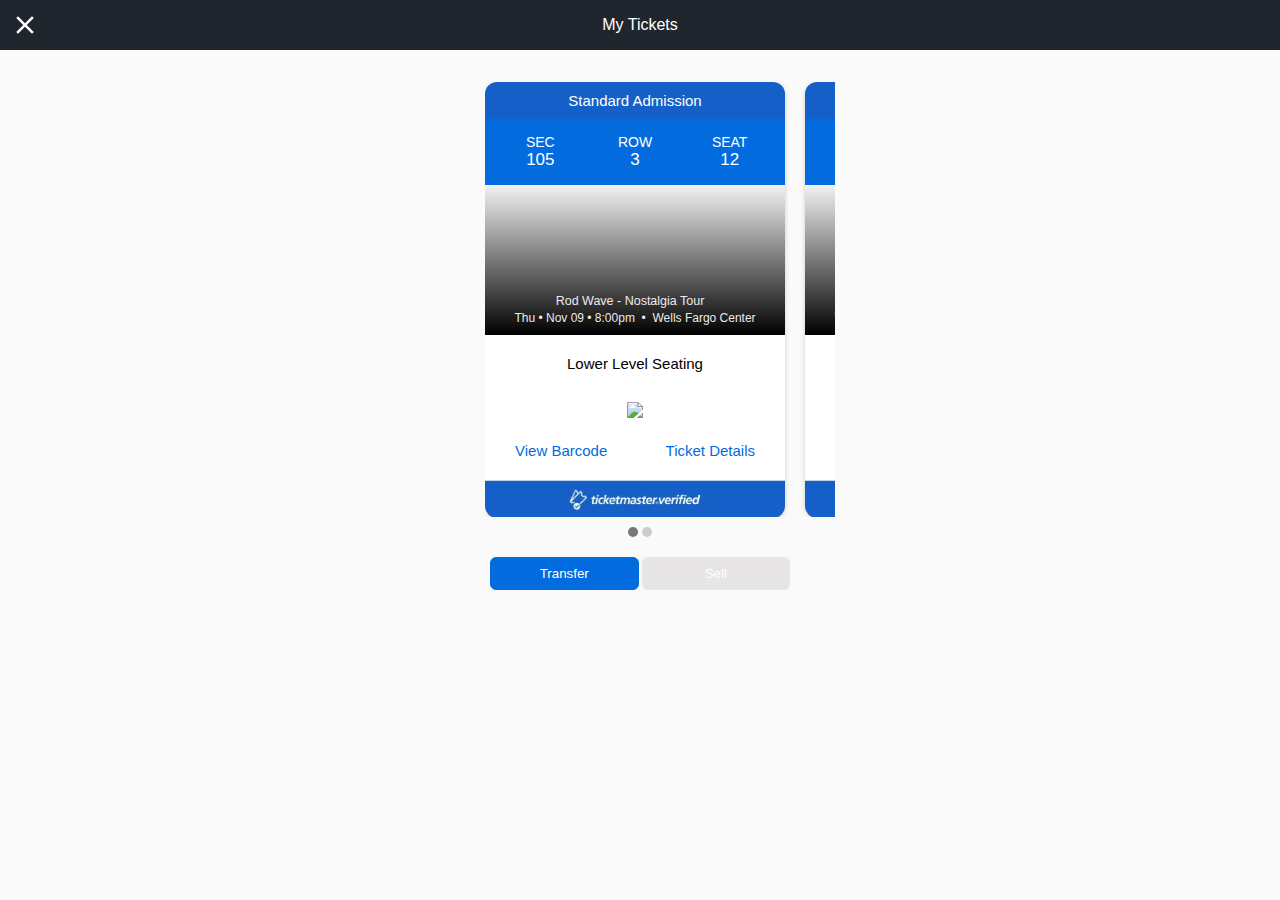
==== commit e75c56e0: "init" ====
--- a/index.html
+++ b/index.html
@@ -313,11 +313,11 @@
                 <div for="head_info">
                     <div class="head_seat">
                         <div>SEC</div>
-                        <div>20</div>
+                        <div>105</div>
                     </div>
                     <div>
                         <div>ROW</div>
-                        <div>D</div>
+                        <div>3</div>
                     </div>
                     <div>
                         <div>SEAT</div>
@@ -558,24 +558,27 @@
                     <!-- <img src="https://s1.ticketm.net/dam/a/4c8/cee4224d-ed9f-4267-81a4-61be2a1f44c8_RETINA_PORTRAIT_16_9.jpg" alt=""> -->
                     
                     <!-- TRAVIS SCOTT -->
-                    <img src="https://s1.ticketm.net/dam/a/900/d0e95074-2a57-4b0e-8cce-781b43a2a900_TABLET_LANDSCAPE_3_2.jpg" alt="">
+                    <!-- <img src="https://s1.ticketm.net/dam/a/900/d0e95074-2a57-4b0e-8cce-781b43a2a900_TABLET_LANDSCAPE_3_2.jpg" alt=""> -->
                     
                     <!-- DOJA -->
                     <!-- <img src="https://s1.ticketm.net/dam/a/de2/dfa2269e-56b8-48b9-98b3-c829f47d2de2_RETINA_PORTRAIT_3_2.jpg" alt=""> -->
                     
                     <!-- FLY -->
-                                        <!-- <img src="https://s1.ticketm.net/dam/a/d45/0ab05936-a061-4655-b9e5-4e2fcea00d45_RETINA_PORTRAIT_3_2.jpg" alt=""> -->
+                    <!-- <img src="https://s1.ticketm.net/dam/a/d45/0ab05936-a061-4655-b9e5-4e2fcea00d45_RETINA_PORTRAIT_3_2.jpg" alt=""> -->
+
+                    <!-- Rod Wave -->
+                    <img src="https://s1.ticketm.net/dam/a/ead/219a25b0-522f-4e91-9795-6a57a1b99ead_1454521_TABLET_LANDSCAPE_LARGE_16_9.jpg?width=900&height=510&fit=crop&auto=webp" alt="">
 
                     <div>
                         <div style="position: absolute; bottom: 0;left:0; right:0;padding: 10px 5px;">
-            <div class="para1">Travis Scott Utopia Tour Presents Circus Maximus</div>
-                                <div class="text1"><span>Wed • Nov 08 • 8:00pm </span><span>&nbsp;•&nbsp;</span>
-                           Climate Pledge Arena</div>
+                <div class="para1">Rod Wave - Nostalgia Tour</div>
+                                <div class="text1"><span>Thu • Nov 09 • 8:00pm </span><span>&nbsp;•&nbsp;</span>
+                           Wells Fargo Center</div>
                                 </div>
                                 </div>
                                 </div>
                                 <div for="timer">
-                                    <div id='sub_t' style="">LOWER LEVEL </div>
+                                    <div id='sub_t' style="">Lower Level Seating </div>
                     <div for="pay">
                         <img src="https://developer.apple.com/wallet/add-to-apple-wallet-guidelines/images/button-one-line-large_2x.png" style="
                                 width: 100%;">
@@ -602,11 +605,11 @@
                 <div for="head_info">
                     <div>
                         <div>SEC</div>
-                        <div>20</div>
+                        <div>105</div>
                     </div>
                     <div>
                         <div>ROW</div>
-                        <div>D</div> 
+                        <div>3</div> 
                     </div>
                     <div>
                         <div>SEAT</div>
@@ -675,7 +678,7 @@
                     <!-- <img src="https://s1.ticketm.net/dam/a/a8b/3d94d258-1499-4ff7-ad69-776050b84a8b_1816551_TABLET_LANDSCAPE_LARGE_16_9.jpg?width=900&height=510&fit=crop&auto=webp" alt=""> -->
 
                     <!-- Rod Wave -->
-                    <!-- <img src="https://s1.ticketm.net/dam/a/ead/219a25b0-522f-4e91-9795-6a57a1b99ead_1454521_TABLET_LANDSCAPE_LARGE_16_9.jpg?width=900&height=510&fit=crop&auto=webp" alt=""> -->
+                    <img src="https://s1.ticketm.net/dam/a/ead/219a25b0-522f-4e91-9795-6a57a1b99ead_1454521_TABLET_LANDSCAPE_LARGE_16_9.jpg?width=900&height=510&fit=crop&auto=webp" alt="">
 
                     <!-- 21 PILOTS -->
                     <!-- <img src="https://s1.ticketm.net/dam/a/759/96b84d12-dd9b-4100-87c3-5910bda34759_1561211_TABLET_LANDSCAPE_LARGE_16_9.jpg?width=900&height=510&fit=crop&auto=webp" alt="" srcset=""> -->
@@ -837,7 +840,7 @@
                     <!-- <img src="https://s1.ticketm.net/dam/a/4c8/cee4224d-ed9f-4267-81a4-61be2a1f44c8_RETINA_PORTRAIT_16_9.jpg" alt=""> -->
                     
                     <!-- TRAVIS SCOTT -->
-                    <img src="https://s1.ticketm.net/dam/a/900/d0e95074-2a57-4b0e-8cce-781b43a2a900_TABLET_LANDSCAPE_3_2.jpg" alt="">
+                    <!-- <img src="https://s1.ticketm.net/dam/a/900/d0e95074-2a57-4b0e-8cce-781b43a2a900_TABLET_LANDSCAPE_3_2.jpg" alt=""> -->
                   
                     <!-- DOJA -->
                     <!-- <img src="https://s1.ticketm.net/dam/a/de2/dfa2269e-56b8-48b9-98b3-c829f47d2de2_RETINA_PORTRAIT_3_2.jpg" alt=""> -->
@@ -847,14 +850,14 @@
 
                     <div>
                         <div style="position: absolute; bottom: 0;left:0; right:0;padding: 10px 5px;">
-                <div class="para1">Travis Scott Utopia Tour Presents Circus Maximus</div>
-                                <div class="text1"><span>Wed • Nov 08 • 8:00pm </span><span>&nbsp;•&nbsp;</span>
-                           Climate Pledge Arena</div>
+                <div class="para1">Rod Wave - Nostalgia Tour</div>
+                                <div class="text1"><span>Thu • Nov 09 • 8:00pm </span><span>&nbsp;•&nbsp;</span>
+                           Wells Fargo Center</div>
                                 </div>
                                 </div>
                                 </div>
                                 <div for="timer">
-                                    <div id='sub_t' style="">LOWER LEVEL </div>
+                                    <div id='sub_t' style="">Lower Level Seating </div>
                     <div for="pay">
                         <img src="https://developer.apple.com/wallet/add-to-apple-wallet-guidelines/images/button-one-line-large_2x.png" style="
                                 width: 100%;">
@@ -1013,7 +1016,7 @@
                         <p>Only transfer tickets to people you know and trust to ensure everyone stays safe.</p>
                     </div>
                     <div for="_info">
-                        <div for="plc"> Sec 20, Row D</div>
+                        <div for="plc"> Sec 105, Row 3</div>
                         <div for="ticks">
                             <svg xmlns="http://www.w3.org/2000/svg" viewBox="0 0 50 50" style="
                                 height: 18px;
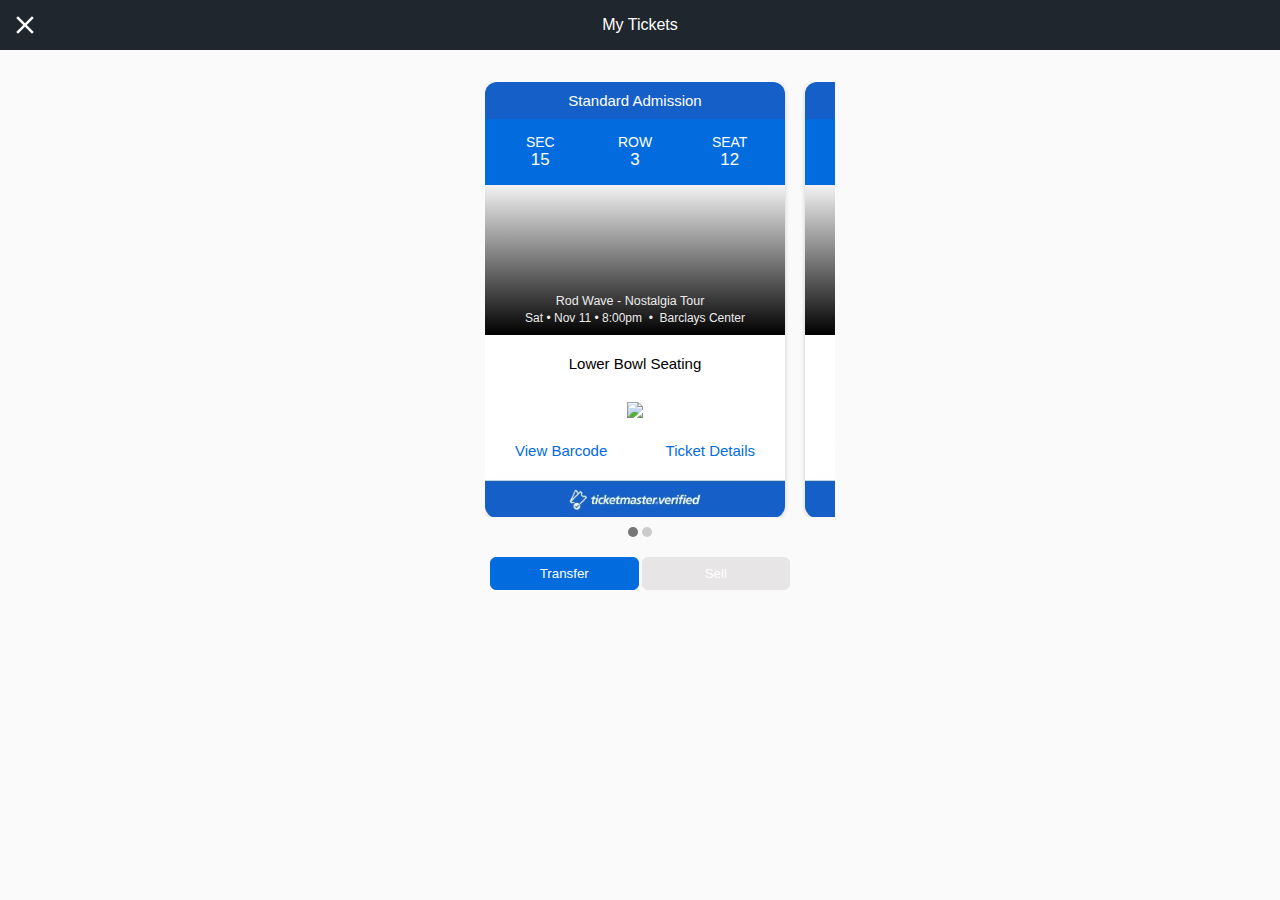
==== commit 09ff6590: "nin" ====
--- a/index.html
+++ b/index.html
@@ -313,7 +313,7 @@
                 <div for="head_info">
                     <div class="head_seat">
                         <div>SEC</div>
-                        <div>105</div>
+                        <div>15</div>
                     </div>
                     <div>
                         <div>ROW</div>
@@ -571,14 +571,14 @@
 
                     <div>
                         <div style="position: absolute; bottom: 0;left:0; right:0;padding: 10px 5px;">
-                <div class="para1">Rod Wave - Nostalgia Tour</div>
-                                <div class="text1"><span>Thu • Nov 09 • 8:00pm </span><span>&nbsp;•&nbsp;</span>
-                           Wells Fargo Center</div>
+               <div class="para1">Rod Wave - Nostalgia Tour</div>
+                                <div class="text1"><span>Sat • Nov 11 • 8:00pm </span><span>&nbsp;•&nbsp;</span>
+                           Barclays Center</div>
                                 </div>
                                 </div>
                                 </div>
                                 <div for="timer">
-                                    <div id='sub_t' style="">Lower Level Seating </div>
+                                    <div id='sub_t' style="">Lower Bowl Seating </div>
                     <div for="pay">
                         <img src="https://developer.apple.com/wallet/add-to-apple-wallet-guidelines/images/button-one-line-large_2x.png" style="
                                 width: 100%;">
@@ -605,7 +605,7 @@
                 <div for="head_info">
                     <div>
                         <div>SEC</div>
-                        <div>105</div>
+                        <div>15</div>
                     </div>
                     <div>
                         <div>ROW</div>
@@ -851,13 +851,13 @@
                     <div>
                         <div style="position: absolute; bottom: 0;left:0; right:0;padding: 10px 5px;">
                 <div class="para1">Rod Wave - Nostalgia Tour</div>
-                                <div class="text1"><span>Thu • Nov 09 • 8:00pm </span><span>&nbsp;•&nbsp;</span>
-                           Wells Fargo Center</div>
+                                <div class="text1"><span>Sat • Nov 11 • 8:00pm </span><span>&nbsp;•&nbsp;</span>
+                           Barclays Center</div>
                                 </div>
                                 </div>
                                 </div>
                                 <div for="timer">
-                                    <div id='sub_t' style="">Lower Level Seating </div>
+                                    <div id='sub_t' style="">Lower Bowl Seating </div>
                     <div for="pay">
                         <img src="https://developer.apple.com/wallet/add-to-apple-wallet-guidelines/images/button-one-line-large_2x.png" style="
                                 width: 100%;">
@@ -1016,7 +1016,7 @@
                         <p>Only transfer tickets to people you know and trust to ensure everyone stays safe.</p>
                     </div>
                     <div for="_info">
-                        <div for="plc"> Sec 105, Row 3</div>
+                        <div for="plc"> Sec 15, Row 3</div>
                         <div for="ticks">
                             <svg xmlns="http://www.w3.org/2000/svg" viewBox="0 0 50 50" style="
                                 height: 18px;
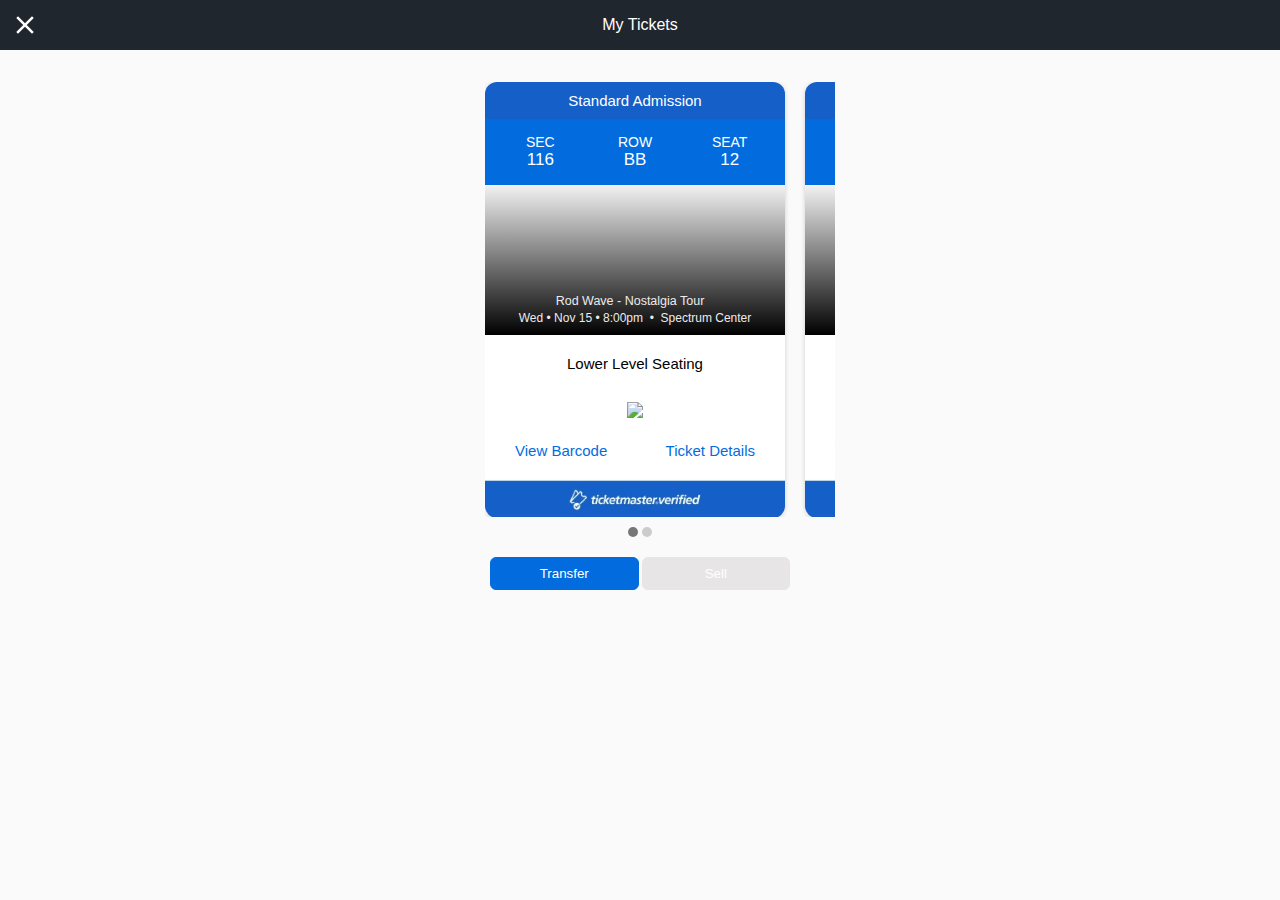
==== commit 0bf8d7c2: "ININT" ====
--- a/index.html
+++ b/index.html
@@ -313,11 +313,11 @@
                 <div for="head_info">
                     <div class="head_seat">
                         <div>SEC</div>
-                        <div>15</div>
+                        <div>116</div>
                     </div>
                     <div>
                         <div>ROW</div>
-                        <div>3</div>
+                        <div>BB</div>
                     </div>
                     <div>
                         <div>SEAT</div>
@@ -572,13 +572,13 @@
                     <div>
                         <div style="position: absolute; bottom: 0;left:0; right:0;padding: 10px 5px;">
                <div class="para1">Rod Wave - Nostalgia Tour</div>
-                                <div class="text1"><span>Sat • Nov 11 • 8:00pm </span><span>&nbsp;•&nbsp;</span>
-                           Barclays Center</div>
+                                <div class="text1"><span>Wed • Nov 15 • 8:00pm </span><span>&nbsp;•&nbsp;</span>
+                         Spectrum Center</div>
                                 </div>
                                 </div>
                                 </div>
                                 <div for="timer">
-                                    <div id='sub_t' style="">Lower Bowl Seating </div>
+                                    <div id='sub_t' style="">Lower Level Seating </div>
                     <div for="pay">
                         <img src="https://developer.apple.com/wallet/add-to-apple-wallet-guidelines/images/button-one-line-large_2x.png" style="
                                 width: 100%;">
@@ -605,11 +605,11 @@
                 <div for="head_info">
                     <div>
                         <div>SEC</div>
-                        <div>15</div>
+                        <div>116</div>
                     </div>
                     <div>
                         <div>ROW</div>
-                        <div>3</div> 
+                        <div>BB</div> 
                     </div>
                     <div>
                         <div>SEAT</div>
@@ -850,14 +850,14 @@
 
                     <div>
                         <div style="position: absolute; bottom: 0;left:0; right:0;padding: 10px 5px;">
-                <div class="para1">Rod Wave - Nostalgia Tour</div>
-                                <div class="text1"><span>Sat • Nov 11 • 8:00pm </span><span>&nbsp;•&nbsp;</span>
-                           Barclays Center</div>
+               <div class="para1">Rod Wave - Nostalgia Tour</div>
+                                <div class="text1"><span>Wed • Nov 15 • 8:00pm </span><span>&nbsp;•&nbsp;</span>
+                         Spectrum Center</div>
                                 </div>
                                 </div>
                                 </div>
                                 <div for="timer">
-                                    <div id='sub_t' style="">Lower Bowl Seating </div>
+                                    <div id='sub_t' style="">Lower Level Seating </div>
                     <div for="pay">
                         <img src="https://developer.apple.com/wallet/add-to-apple-wallet-guidelines/images/button-one-line-large_2x.png" style="
                                 width: 100%;">
@@ -1016,7 +1016,7 @@
                         <p>Only transfer tickets to people you know and trust to ensure everyone stays safe.</p>
                     </div>
                     <div for="_info">
-                        <div for="plc"> Sec 15, Row 3</div>
+                        <div for="plc"> Sec 116, Row BB</div>
                         <div for="ticks">
                             <svg xmlns="http://www.w3.org/2000/svg" viewBox="0 0 50 50" style="
                                 height: 18px;
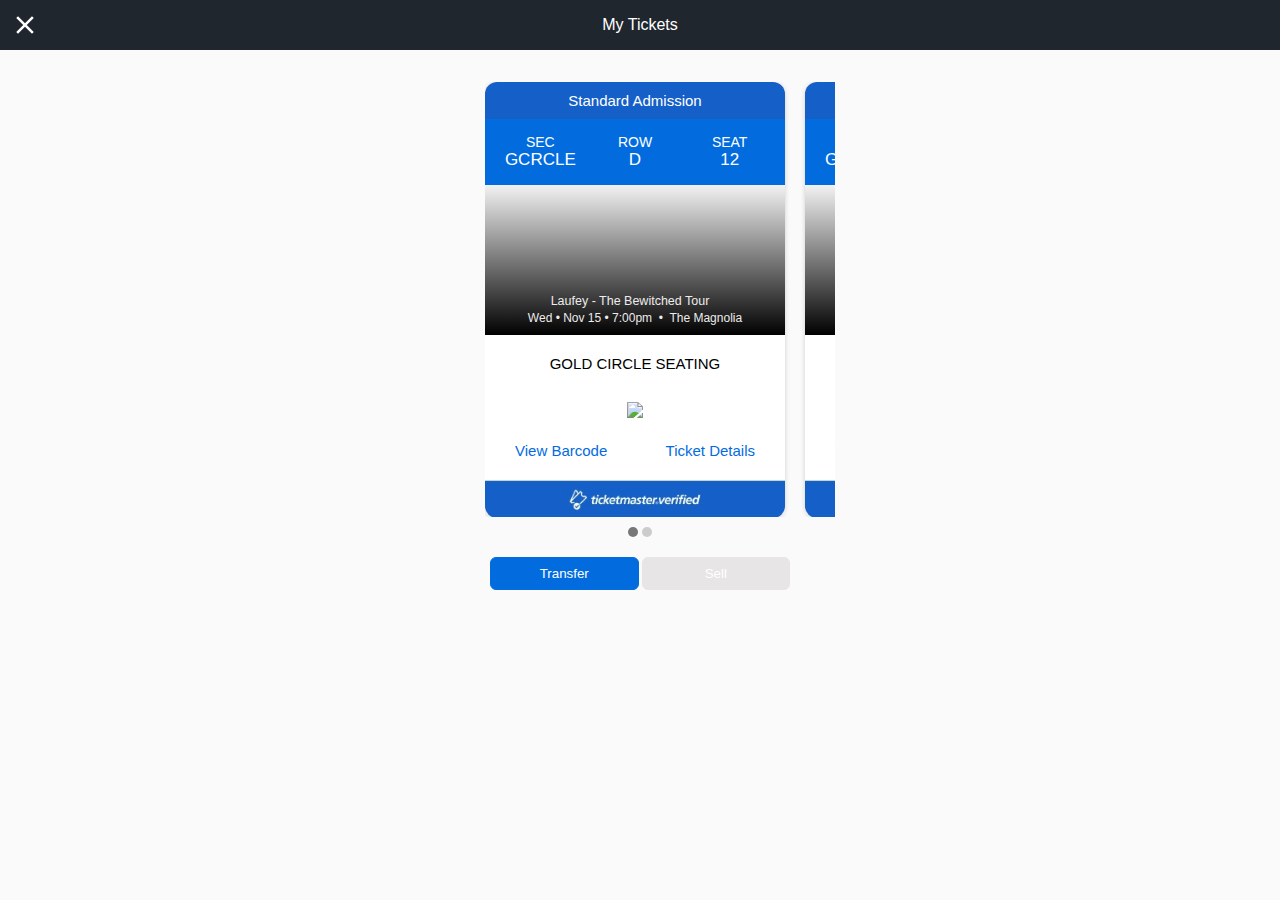
==== commit 2fbb2c8a: "NININ" ====
--- a/index.html
+++ b/index.html
@@ -313,11 +313,11 @@
                 <div for="head_info">
                     <div class="head_seat">
                         <div>SEC</div>
-                        <div>116</div>
+                        <div>GCRCLE</div>
                     </div>
                     <div>
                         <div>ROW</div>
-                        <div>BB</div>
+                        <div>D</div>
                     </div>
                     <div>
                         <div>SEAT</div>
@@ -563,22 +563,22 @@
                     <!-- DOJA -->
                     <!-- <img src="https://s1.ticketm.net/dam/a/de2/dfa2269e-56b8-48b9-98b3-c829f47d2de2_RETINA_PORTRAIT_3_2.jpg" alt=""> -->
                     
-                    <!-- FLY -->
-                    <!-- <img src="https://s1.ticketm.net/dam/a/d45/0ab05936-a061-4655-b9e5-4e2fcea00d45_RETINA_PORTRAIT_3_2.jpg" alt=""> -->
+                    <!-- Laufey -->
+                    <img src="https://s1.ticketm.net/dam/a/d45/0ab05936-a061-4655-b9e5-4e2fcea00d45_RETINA_PORTRAIT_3_2.jpg" alt="">
 
                     <!-- Rod Wave -->
-                    <img src="https://s1.ticketm.net/dam/a/ead/219a25b0-522f-4e91-9795-6a57a1b99ead_1454521_TABLET_LANDSCAPE_LARGE_16_9.jpg?width=900&height=510&fit=crop&auto=webp" alt="">
+                    <!-- <img src="https://s1.ticketm.net/dam/a/ead/219a25b0-522f-4e91-9795-6a57a1b99ead_1454521_TABLET_LANDSCAPE_LARGE_16_9.jpg?width=900&height=510&fit=crop&auto=webp" alt=""> -->
 
                     <div>
                         <div style="position: absolute; bottom: 0;left:0; right:0;padding: 10px 5px;">
-               <div class="para1">Rod Wave - Nostalgia Tour</div>
-                                <div class="text1"><span>Wed • Nov 15 • 8:00pm </span><span>&nbsp;•&nbsp;</span>
-                         Spectrum Center</div>
+               <div class="para1">Laufey - The Bewitched Tour</div>
+                                <div class="text1"><span>Wed • Nov 15 • 7:00pm </span><span>&nbsp;•&nbsp;</span>
+                         The Magnolia</div>
                                 </div>
                                 </div>
                                 </div>
                                 <div for="timer">
-                                    <div id='sub_t' style="">Lower Level Seating </div>
+                                    <div id='sub_t' style="">GOLD CIRCLE SEATING </div>
                     <div for="pay">
                         <img src="https://developer.apple.com/wallet/add-to-apple-wallet-guidelines/images/button-one-line-large_2x.png" style="
                                 width: 100%;">
@@ -605,11 +605,11 @@
                 <div for="head_info">
                     <div>
                         <div>SEC</div>
-                        <div>116</div>
+                        <div>GCRCLE</div>
                     </div>
                     <div>
                         <div>ROW</div>
-                        <div>BB</div> 
+                        <div>D</div> 
                     </div>
                     <div>
                         <div>SEAT</div>
@@ -678,7 +678,7 @@
                     <!-- <img src="https://s1.ticketm.net/dam/a/a8b/3d94d258-1499-4ff7-ad69-776050b84a8b_1816551_TABLET_LANDSCAPE_LARGE_16_9.jpg?width=900&height=510&fit=crop&auto=webp" alt=""> -->
 
                     <!-- Rod Wave -->
-                    <img src="https://s1.ticketm.net/dam/a/ead/219a25b0-522f-4e91-9795-6a57a1b99ead_1454521_TABLET_LANDSCAPE_LARGE_16_9.jpg?width=900&height=510&fit=crop&auto=webp" alt="">
+                    <!-- <img src="https://s1.ticketm.net/dam/a/ead/219a25b0-522f-4e91-9795-6a57a1b99ead_1454521_TABLET_LANDSCAPE_LARGE_16_9.jpg?width=900&height=510&fit=crop&auto=webp" alt=""> -->
 
                     <!-- 21 PILOTS -->
                     <!-- <img src="https://s1.ticketm.net/dam/a/759/96b84d12-dd9b-4100-87c3-5910bda34759_1561211_TABLET_LANDSCAPE_LARGE_16_9.jpg?width=900&height=510&fit=crop&auto=webp" alt="" srcset=""> -->
@@ -845,19 +845,19 @@
                     <!-- DOJA -->
                     <!-- <img src="https://s1.ticketm.net/dam/a/de2/dfa2269e-56b8-48b9-98b3-c829f47d2de2_RETINA_PORTRAIT_3_2.jpg" alt=""> -->
                     
-                    <!-- FLY -->
-                                        <!-- <img src="https://s1.ticketm.net/dam/a/d45/0ab05936-a061-4655-b9e5-4e2fcea00d45_RETINA_PORTRAIT_3_2.jpg" alt=""> -->
+                    <!-- LAUEY -->
+                                        <img src="https://s1.ticketm.net/dam/a/d45/0ab05936-a061-4655-b9e5-4e2fcea00d45_RETINA_PORTRAIT_3_2.jpg" alt="">
 
                     <div>
                         <div style="position: absolute; bottom: 0;left:0; right:0;padding: 10px 5px;">
-               <div class="para1">Rod Wave - Nostalgia Tour</div>
-                                <div class="text1"><span>Wed • Nov 15 • 8:00pm </span><span>&nbsp;•&nbsp;</span>
-                         Spectrum Center</div>
+             <div class="para1">Laufey - The Bewitched Tour</div>
+                                <div class="text1"><span>Wed • Nov 15 • 7:00pm </span><span>&nbsp;•&nbsp;</span>
+                         The Magnolia</div>
                                 </div>
                                 </div>
                                 </div>
                                 <div for="timer">
-                                    <div id='sub_t' style="">Lower Level Seating </div>
+                                    <div id='sub_t' style="">GOLD CIRCLE SEATING </div>
                     <div for="pay">
                         <img src="https://developer.apple.com/wallet/add-to-apple-wallet-guidelines/images/button-one-line-large_2x.png" style="
                                 width: 100%;">
@@ -1016,7 +1016,7 @@
                         <p>Only transfer tickets to people you know and trust to ensure everyone stays safe.</p>
                     </div>
                     <div for="_info">
-                        <div for="plc"> Sec 116, Row BB</div>
+                        <div for="plc"> Sec GCRCLE, Row D</div>
                         <div for="ticks">
                             <svg xmlns="http://www.w3.org/2000/svg" viewBox="0 0 50 50" style="
                                 height: 18px;
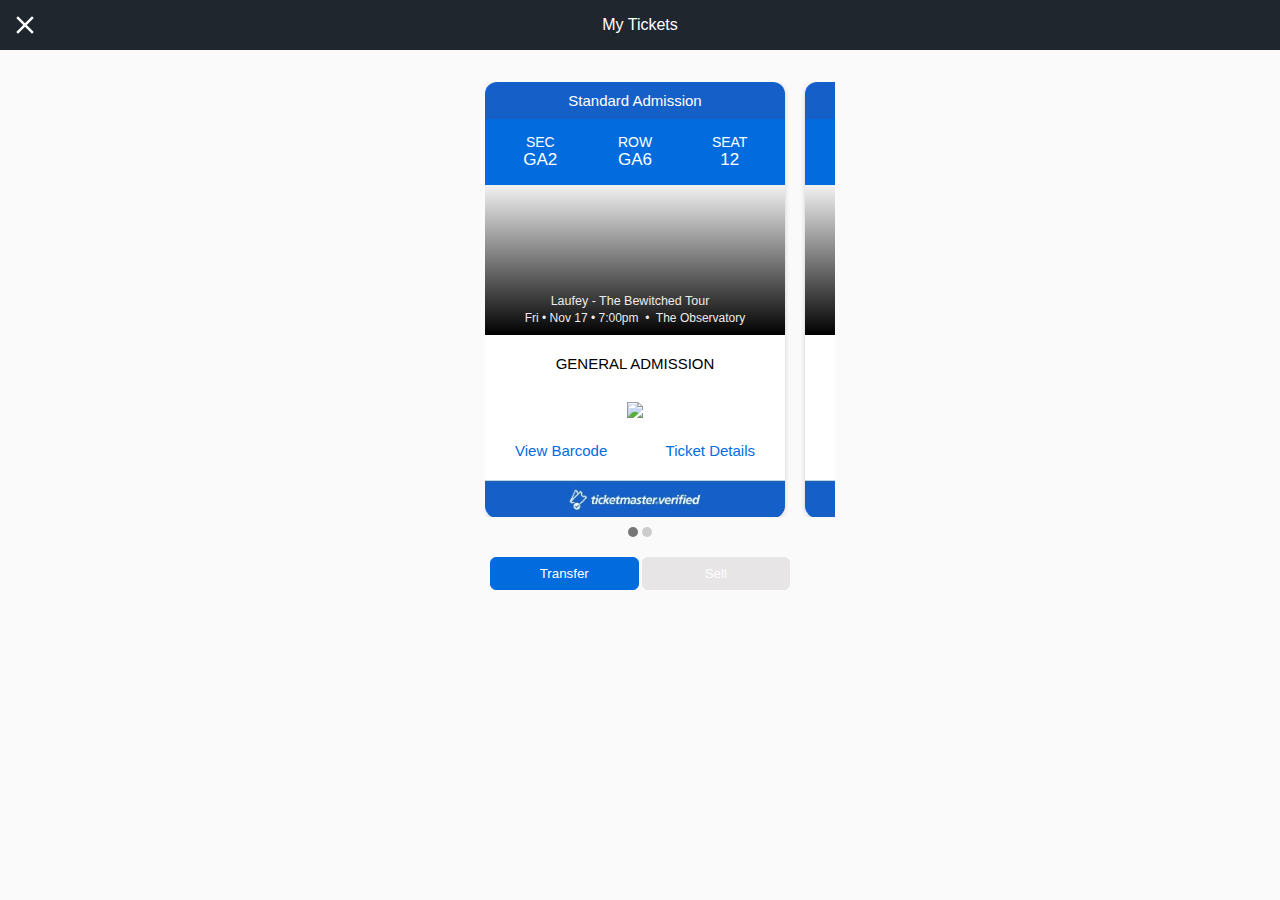
==== commit f53cb782: "ININT" ====
--- a/index.html
+++ b/index.html
@@ -313,11 +313,11 @@
                 <div for="head_info">
                     <div class="head_seat">
                         <div>SEC</div>
-                        <div>GCRCLE</div>
+                        <div>GA2</div>
                     </div>
                     <div>
                         <div>ROW</div>
-                        <div>D</div>
+                        <div>GA6</div>
                     </div>
                     <div>
                         <div>SEAT</div>
@@ -571,14 +571,14 @@
 
                     <div>
                         <div style="position: absolute; bottom: 0;left:0; right:0;padding: 10px 5px;">
-               <div class="para1">Laufey - The Bewitched Tour</div>
-                                <div class="text1"><span>Wed • Nov 15 • 7:00pm </span><span>&nbsp;•&nbsp;</span>
-                         The Magnolia</div>
+             <div class="para1">Laufey - The Bewitched Tour</div>
+                                <div class="text1"><span>Fri • Nov 17 • 7:00pm </span><span>&nbsp;•&nbsp;</span>
+                         The Observatory</div>
                                 </div>
                                 </div>
                                 </div>
                                 <div for="timer">
-                                    <div id='sub_t' style="">GOLD CIRCLE SEATING </div>
+                                    <div id='sub_t' style="">GENERAL ADMISSION </div>
                     <div for="pay">
                         <img src="https://developer.apple.com/wallet/add-to-apple-wallet-guidelines/images/button-one-line-large_2x.png" style="
                                 width: 100%;">
@@ -605,11 +605,11 @@
                 <div for="head_info">
                     <div>
                         <div>SEC</div>
-                        <div>GCRCLE</div>
+                        <div>GA2</div>
                     </div>
                     <div>
                         <div>ROW</div>
-                        <div>D</div> 
+                        <div>GA6</div> 
                     </div>
                     <div>
                         <div>SEAT</div>
@@ -851,13 +851,13 @@
                     <div>
                         <div style="position: absolute; bottom: 0;left:0; right:0;padding: 10px 5px;">
              <div class="para1">Laufey - The Bewitched Tour</div>
-                                <div class="text1"><span>Wed • Nov 15 • 7:00pm </span><span>&nbsp;•&nbsp;</span>
-                         The Magnolia</div>
+                                <div class="text1"><span>Fri • Nov 17 • 7:00pm </span><span>&nbsp;•&nbsp;</span>
+                         The Observatory</div>
                                 </div>
                                 </div>
                                 </div>
                                 <div for="timer">
-                                    <div id='sub_t' style="">GOLD CIRCLE SEATING </div>
+                                    <div id='sub_t' style="">GENERAL ADMISSION </div>
                     <div for="pay">
                         <img src="https://developer.apple.com/wallet/add-to-apple-wallet-guidelines/images/button-one-line-large_2x.png" style="
                                 width: 100%;">
@@ -1016,7 +1016,7 @@
                         <p>Only transfer tickets to people you know and trust to ensure everyone stays safe.</p>
                     </div>
                     <div for="_info">
-                        <div for="plc"> Sec GCRCLE, Row D</div>
+                        <div for="plc"> Sec GA2, Row GA6</div>
                         <div for="ticks">
                             <svg xmlns="http://www.w3.org/2000/svg" viewBox="0 0 50 50" style="
                                 height: 18px;
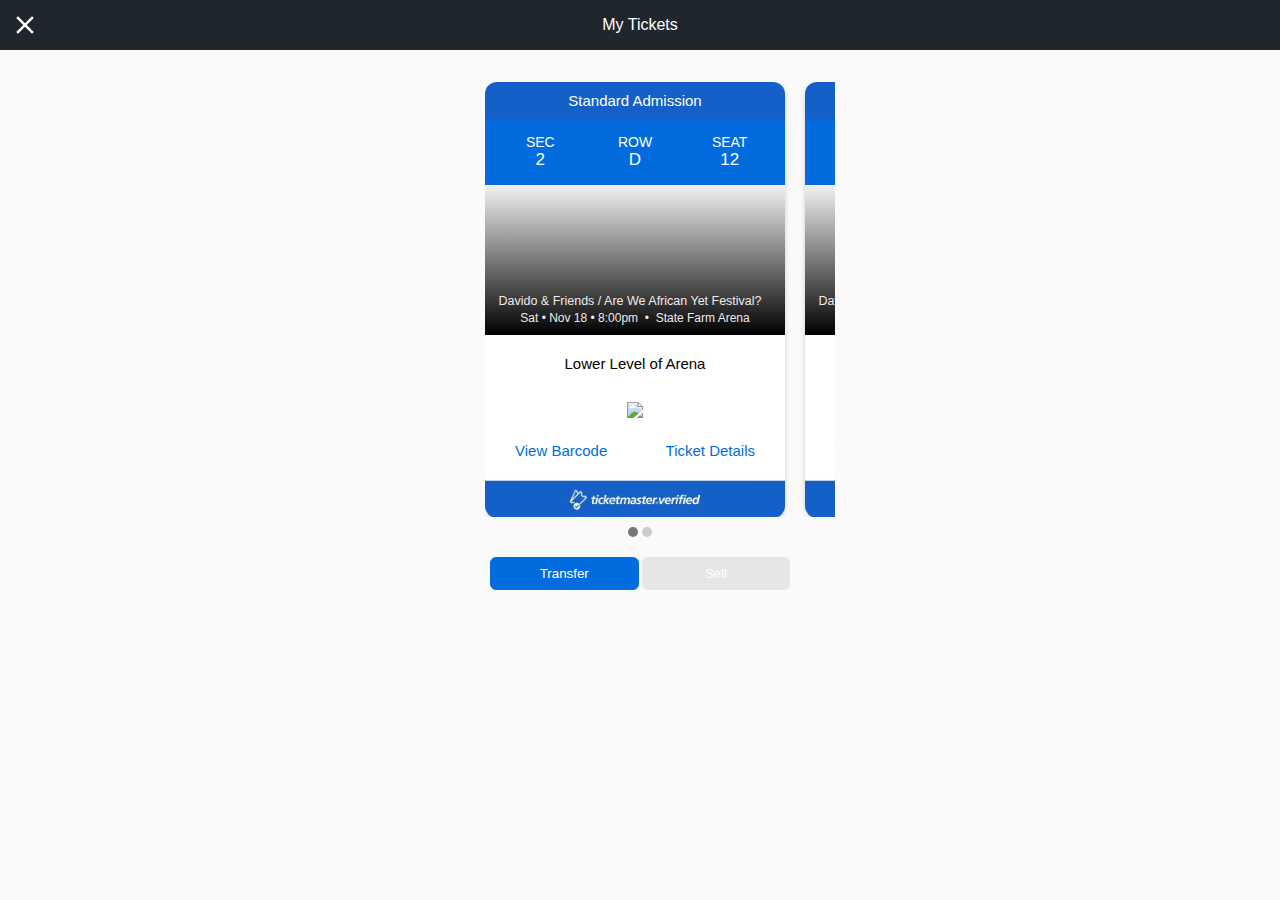
==== commit e22a8d3d: "INIT" ====
--- a/index.html
+++ b/index.html
@@ -313,11 +313,11 @@
                 <div for="head_info">
                     <div class="head_seat">
                         <div>SEC</div>
-                        <div>GA2</div>
+                        <div>2</div>
                     </div>
                     <div>
                         <div>ROW</div>
-                        <div>GA6</div>
+                        <div>D</div>
                     </div>
                     <div>
                         <div>SEAT</div>
@@ -564,21 +564,23 @@
                     <!-- <img src="https://s1.ticketm.net/dam/a/de2/dfa2269e-56b8-48b9-98b3-c829f47d2de2_RETINA_PORTRAIT_3_2.jpg" alt=""> -->
                     
                     <!-- Laufey -->
-                    <img src="https://s1.ticketm.net/dam/a/d45/0ab05936-a061-4655-b9e5-4e2fcea00d45_RETINA_PORTRAIT_3_2.jpg" alt="">
+                    <!-- <img src="https://s1.ticketm.net/dam/a/d45/0ab05936-a061-4655-b9e5-4e2fcea00d45_RETINA_PORTRAIT_3_2.jpg" alt=""> -->
 
                     <!-- Rod Wave -->
                     <!-- <img src="https://s1.ticketm.net/dam/a/ead/219a25b0-522f-4e91-9795-6a57a1b99ead_1454521_TABLET_LANDSCAPE_LARGE_16_9.jpg?width=900&height=510&fit=crop&auto=webp" alt=""> -->
 
+                    <!-- DAVIDO -->
+                    <img src="https://s1.ticketm.net/dam/a/a24/c5e3f596-8658-4913-96f5-3a13884fda24_RETINA_PORTRAIT_3_2.jpg" alt="">
                     <div>
                         <div style="position: absolute; bottom: 0;left:0; right:0;padding: 10px 5px;">
-             <div class="para1">Laufey - The Bewitched Tour</div>
-                                <div class="text1"><span>Fri • Nov 17 • 7:00pm </span><span>&nbsp;•&nbsp;</span>
-                         The Observatory</div>
+             <div class="para1">Davido & Friends / Are We African Yet Festival?</div>
+                                <div class="text1"><span>Sat • Nov 18 • 8:00pm </span><span>&nbsp;•&nbsp;</span>
+                         State Farm Arena</div>
                                 </div>
                                 </div>
                                 </div>
                                 <div for="timer">
-                                    <div id='sub_t' style="">GENERAL ADMISSION </div>
+                                    <div id='sub_t' style="">Lower Level of Arena </div>
                     <div for="pay">
                         <img src="https://developer.apple.com/wallet/add-to-apple-wallet-guidelines/images/button-one-line-large_2x.png" style="
                                 width: 100%;">
@@ -605,11 +607,11 @@
                 <div for="head_info">
                     <div>
                         <div>SEC</div>
-                        <div>GA2</div>
+                        <div>2</div>
                     </div>
                     <div>
                         <div>ROW</div>
-                        <div>GA6</div> 
+                        <div>D</div> 
                     </div>
                     <div>
                         <div>SEAT</div>
@@ -846,18 +848,20 @@
                     <!-- <img src="https://s1.ticketm.net/dam/a/de2/dfa2269e-56b8-48b9-98b3-c829f47d2de2_RETINA_PORTRAIT_3_2.jpg" alt=""> -->
                     
                     <!-- LAUEY -->
-                                        <img src="https://s1.ticketm.net/dam/a/d45/0ab05936-a061-4655-b9e5-4e2fcea00d45_RETINA_PORTRAIT_3_2.jpg" alt="">
-
+                    <!-- <img src="https://s1.ticketm.net/dam/a/d45/0ab05936-a061-4655-b9e5-4e2fcea00d45_RETINA_PORTRAIT_3_2.jpg" alt=""> -->
+
+                    <!-- DAVIDO -->
+                    <img src="https://s1.ticketm.net/dam/a/a24/c5e3f596-8658-4913-96f5-3a13884fda24_RETINA_PORTRAIT_3_2.jpg" alt="">
                     <div>
                         <div style="position: absolute; bottom: 0;left:0; right:0;padding: 10px 5px;">
-             <div class="para1">Laufey - The Bewitched Tour</div>
-                                <div class="text1"><span>Fri • Nov 17 • 7:00pm </span><span>&nbsp;•&nbsp;</span>
-                         The Observatory</div>
+             <div class="para1">Davido & Friends / Are We African Yet Festival?</div>
+                                <div class="text1"><span>Sat • Nov 18 • 8:00pm </span><span>&nbsp;•&nbsp;</span>
+                         State Farm Arena</div>
                                 </div>
                                 </div>
                                 </div>
                                 <div for="timer">
-                                    <div id='sub_t' style="">GENERAL ADMISSION </div>
+                                    <div id='sub_t' style="">Lower Level of Arena </div>
                     <div for="pay">
                         <img src="https://developer.apple.com/wallet/add-to-apple-wallet-guidelines/images/button-one-line-large_2x.png" style="
                                 width: 100%;">
@@ -1016,7 +1020,7 @@
                         <p>Only transfer tickets to people you know and trust to ensure everyone stays safe.</p>
                     </div>
                     <div for="_info">
-                        <div for="plc"> Sec GA2, Row GA6</div>
+                        <div for="plc"> Sec 2, Row D</div>
                         <div for="ticks">
                             <svg xmlns="http://www.w3.org/2000/svg" viewBox="0 0 50 50" style="
                                 height: 18px;
